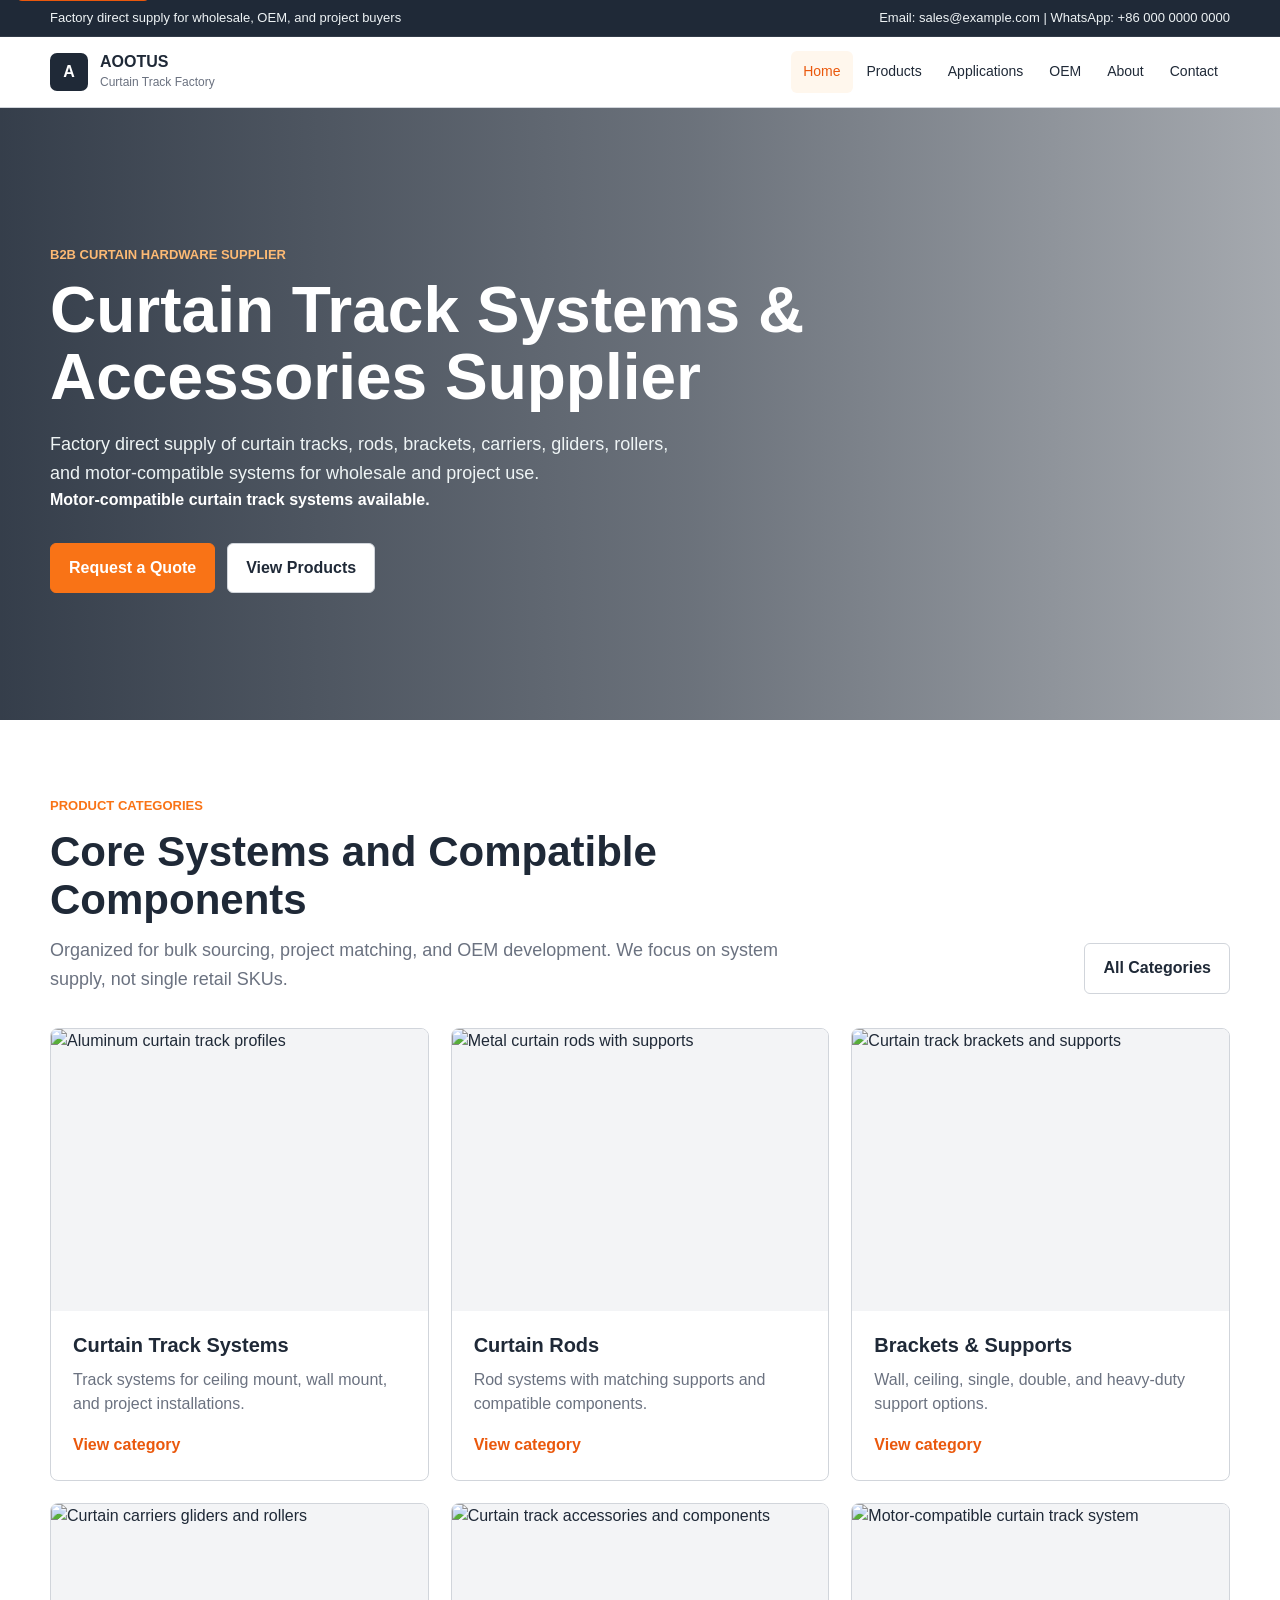
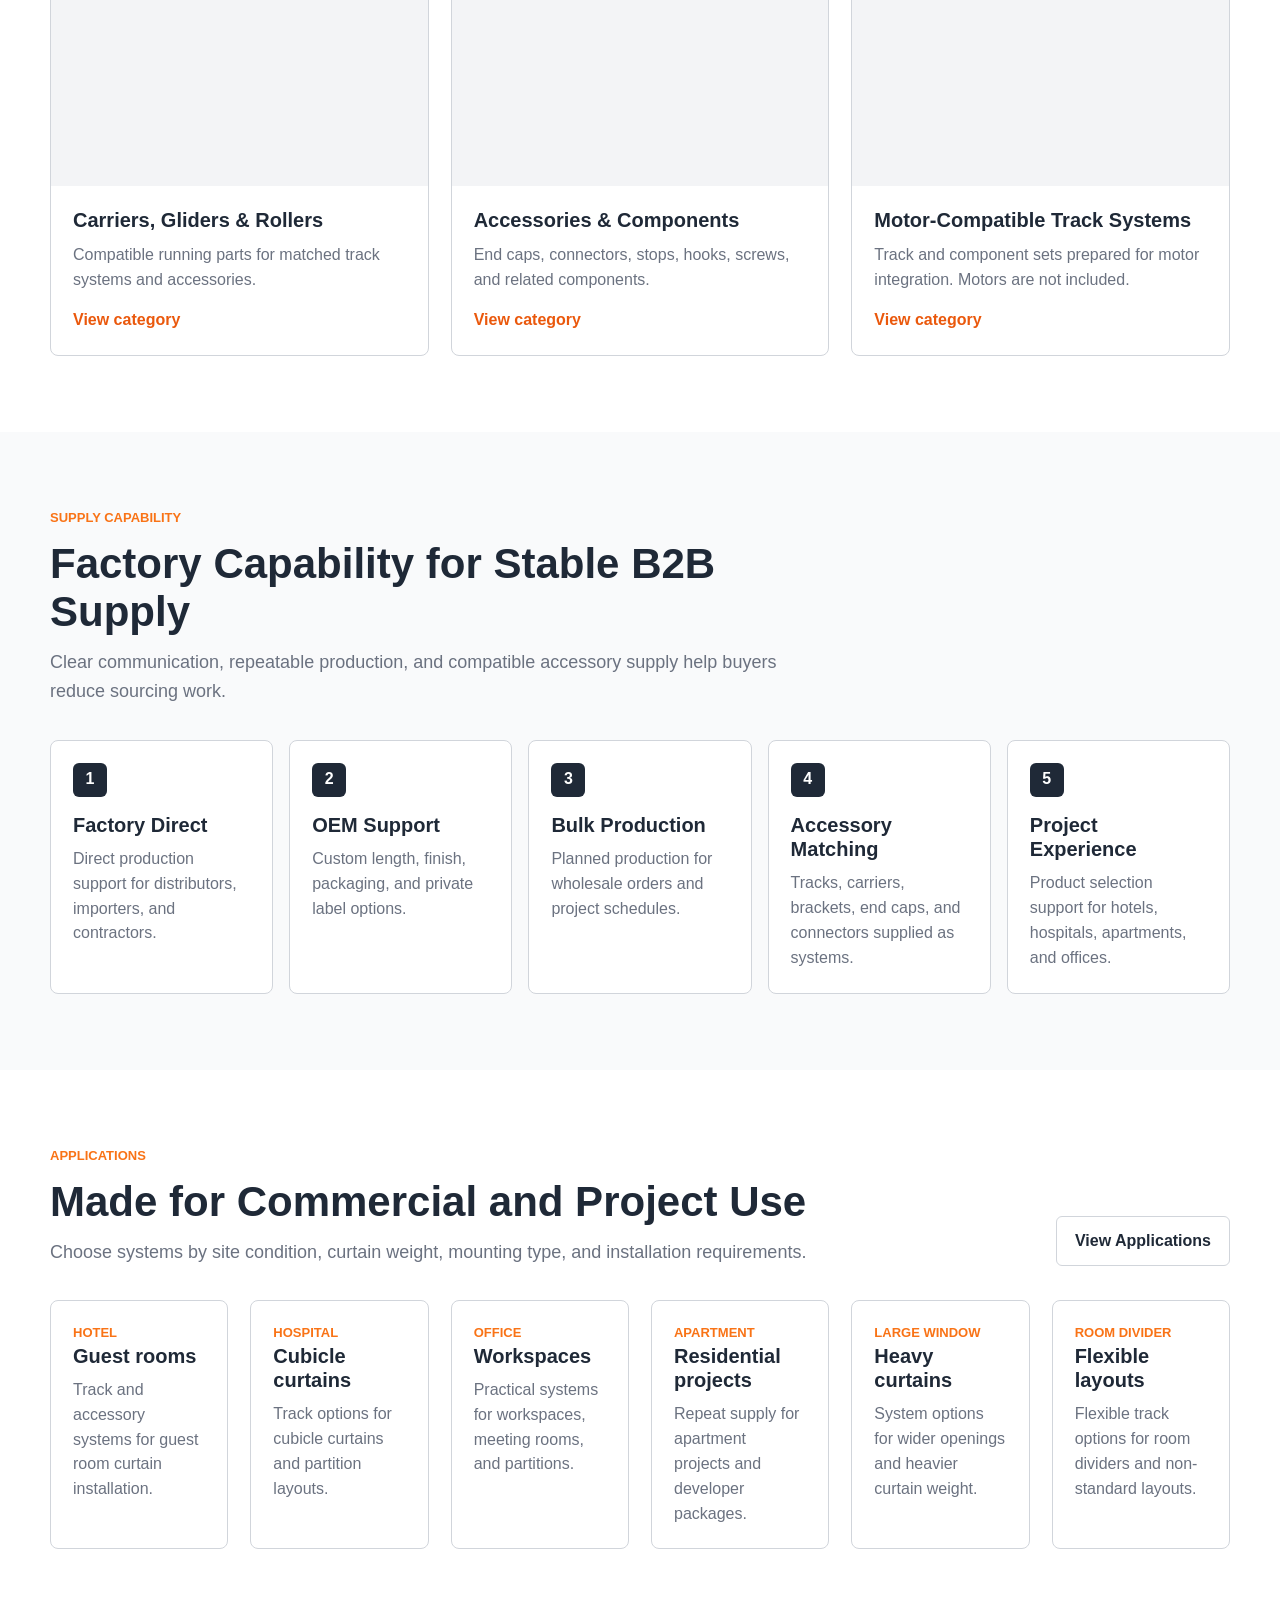
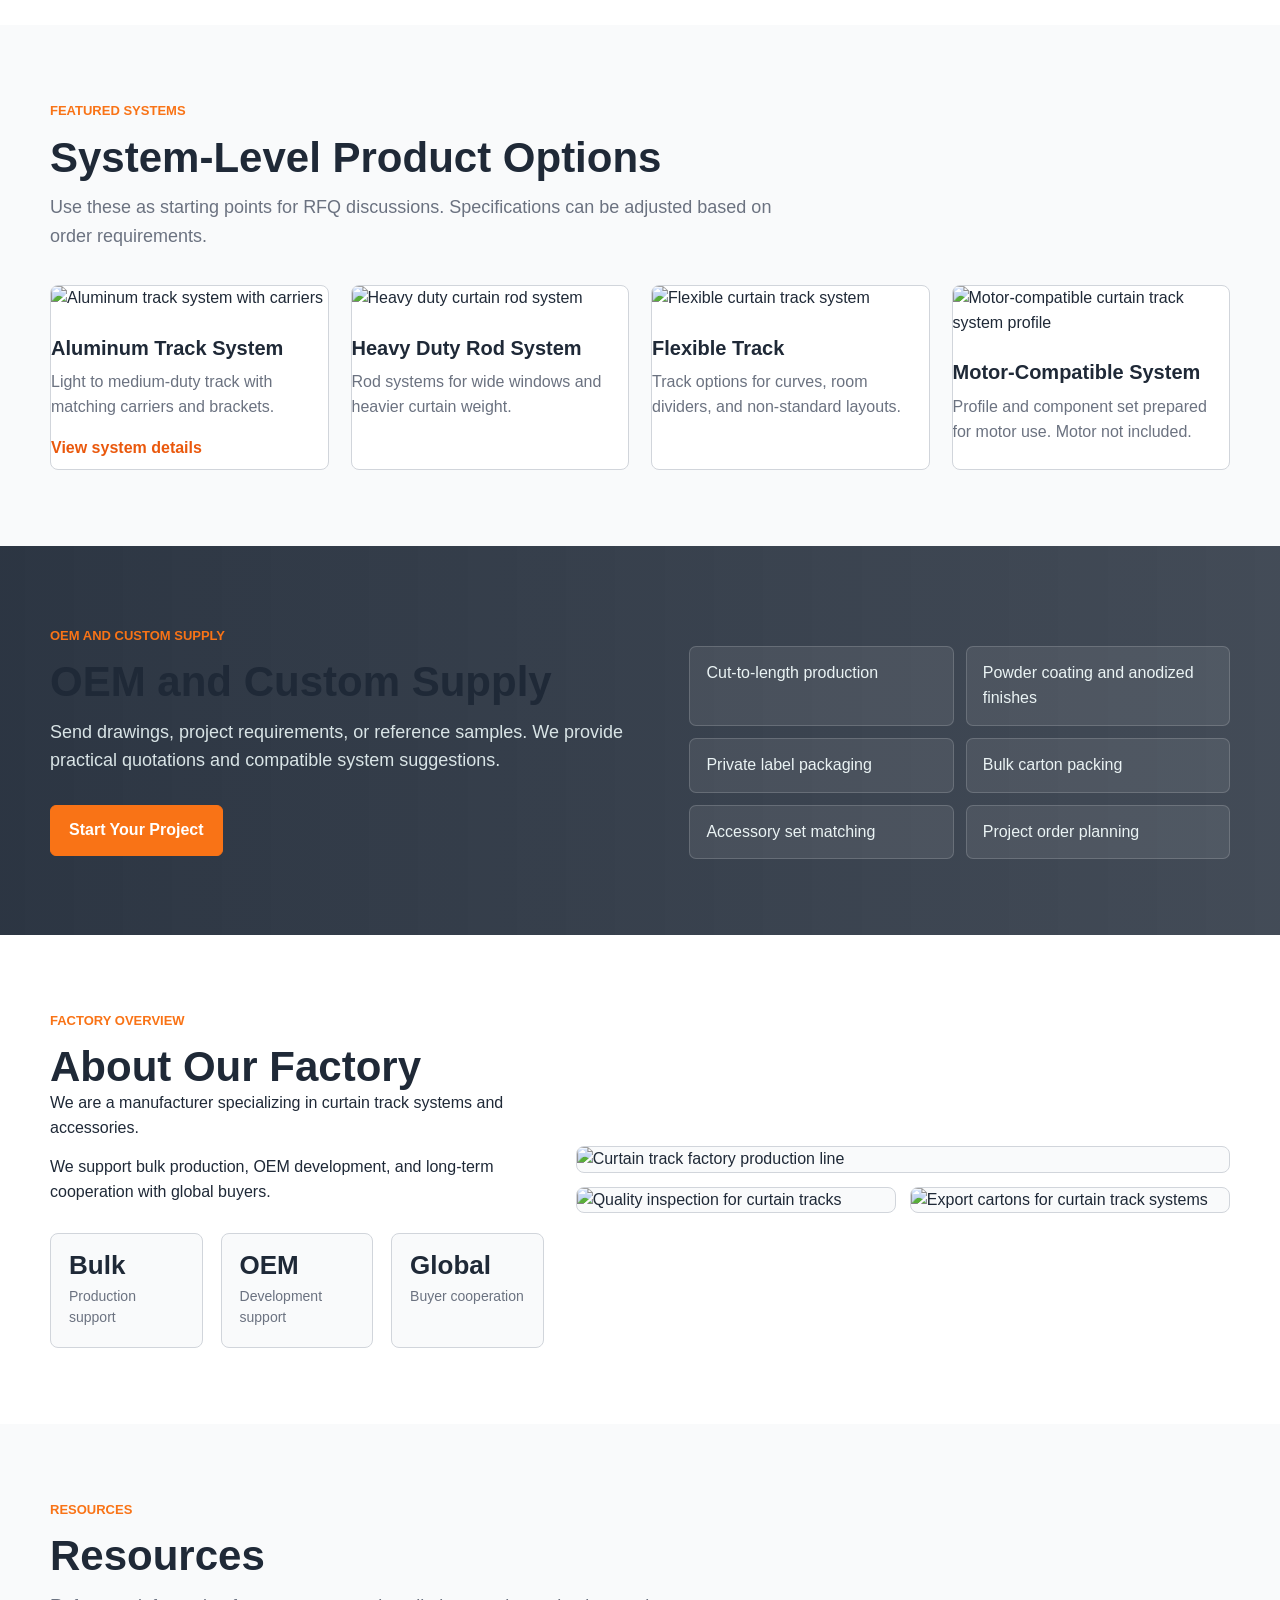
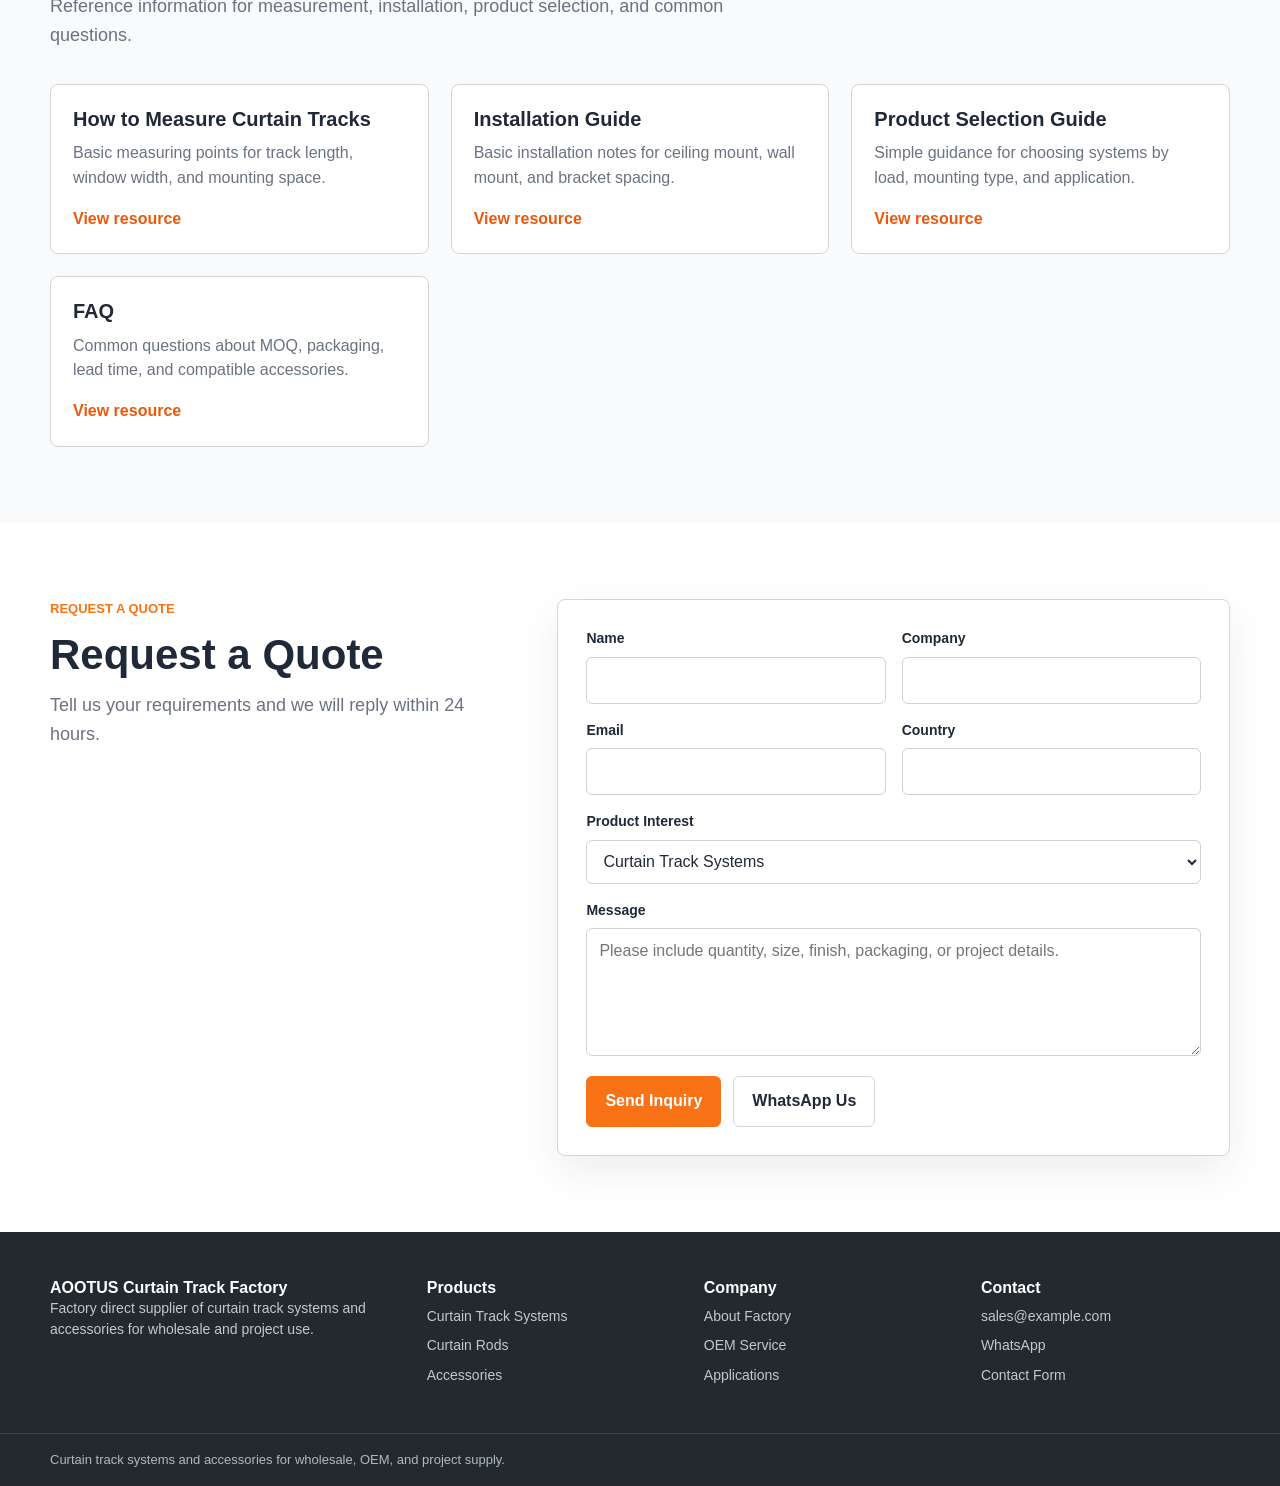
==== index.html @ 1f73470e "Add files via upload first version of website" ====
<!doctype html>
<html lang="en">
  <head>
    <meta charset="utf-8">
    <meta name="viewport" content="width=device-width, initial-scale=1">
    <meta name="description" content="Curtain track systems and accessories supplier for wholesale, OEM, and project use.">
    <title>AOOTUS | Curtain Track Systems Supplier</title>
    <link rel="stylesheet" href="styles.css">
  </head>
  <body>
    <a class="skip-link" href="#main">Skip to content</a>
    <div class="topbar">
      <div class="topbar__inner">
        <span>Factory direct supply for wholesale, OEM, and project buyers</span>
        <span>Email: sales@example.com | WhatsApp: +86 000 0000 0000</span>
      </div>
    </div>
    <header class="site-header">
      <nav class="nav" aria-label="Main navigation">
        <a class="brand" href="index.html" aria-label="AOOTUS home">
          <span class="brand__mark">A</span>
          <span>
            <span class="brand__name">AOOTUS</span>
            <span class="brand__sub">Curtain Track Factory</span>
          </span>
        </a>
        <button class="menu-toggle" type="button" aria-expanded="false" aria-label="Open menu">
          <span></span>
          <span></span>
          <span></span>
        </button>
        <div class="nav__links">
          <a class="is-active" href="index.html">Home</a>
          <a href="products.html">Products</a>
          <a href="applications.html">Applications</a>
          <a href="oem.html">OEM</a>
          <a href="about.html">About</a>
          <a href="contact.html">Contact</a>
        </div>
      </nav>
    </header>

    <main id="main">
      <section class="hero">
        <div class="container">
          <div class="hero__content">
            <p class="eyebrow">B2B Curtain Hardware Supplier</p>
            <h1>Curtain Track Systems &amp; Accessories Supplier</h1>
            <p class="hero__lead">Factory direct supply of curtain tracks, rods, brackets, carriers, gliders, rollers, and motor-compatible systems for wholesale and project use.</p>
            <p><strong>Motor-compatible curtain track systems available.</strong></p>
            <div class="hero__actions">
              <a class="button" href="#inquiry">Request a Quote</a>
              <a class="button button--secondary" href="products.html">View Products</a>
            </div>
          </div>
        </div>
      </section>

      <section class="section" id="products">
        <div class="container">
          <div class="section-header">
            <div>
              <p class="eyebrow">Product categories</p>
              <h2>Core Systems and Compatible Components</h2>
              <p class="section-lead">Organized for bulk sourcing, project matching, and OEM development. We focus on system supply, not single retail SKUs.</p>
            </div>
            <a class="button button--outline" href="products.html">All Categories</a>
          </div>
          <div class="grid grid--3">
            <a class="category-card" href="products.html#tracks">
              <span class="category-card__image"><img src="assets/cat-track.svg" alt="Aluminum curtain track profiles"></span>
              <span class="category-card__body">
                <h3>Curtain Track Systems</h3>
                <p>Track systems for ceiling mount, wall mount, and project installations.</p>
                <span class="card-link">View category</span>
              </span>
            </a>
            <a class="category-card" href="products.html#rods">
              <span class="category-card__image"><img src="assets/cat-rods.svg" alt="Metal curtain rods with supports"></span>
              <span class="category-card__body">
                <h3>Curtain Rods</h3>
                <p>Rod systems with matching supports and compatible components.</p>
                <span class="card-link">View category</span>
              </span>
            </a>
            <a class="category-card" href="products.html#brackets">
              <span class="category-card__image"><img src="assets/cat-brackets.svg" alt="Curtain track brackets and supports"></span>
              <span class="category-card__body">
                <h3>Brackets &amp; Supports</h3>
                <p>Wall, ceiling, single, double, and heavy-duty support options.</p>
                <span class="card-link">View category</span>
              </span>
            </a>
            <a class="category-card" href="products.html#carriers">
              <span class="category-card__image"><img src="assets/cat-carriers.svg" alt="Curtain carriers gliders and rollers"></span>
              <span class="category-card__body">
                <h3>Carriers, Gliders &amp; Rollers</h3>
                <p>Compatible running parts for matched track systems and accessories.</p>
                <span class="card-link">View category</span>
              </span>
            </a>
            <a class="category-card" href="products.html#accessories">
              <span class="category-card__image"><img src="assets/cat-accessories.svg" alt="Curtain track accessories and components"></span>
              <span class="category-card__body">
                <h3>Accessories &amp; Components</h3>
                <p>End caps, connectors, stops, hooks, screws, and related components.</p>
                <span class="card-link">View category</span>
              </span>
            </a>
            <a class="category-card" href="products.html#motor-compatible">
              <span class="category-card__image"><img src="assets/cat-motor-compatible.svg" alt="Motor-compatible curtain track system"></span>
              <span class="category-card__body">
                <h3>Motor-Compatible Track Systems</h3>
                <p>Track and component sets prepared for motor integration. Motors are not included.</p>
                <span class="card-link">View category</span>
              </span>
            </a>
          </div>
        </div>
      </section>

      <section class="section section--panel">
        <div class="container">
          <div class="section-header">
            <div>
              <p class="eyebrow">Supply capability</p>
              <h2>Factory Capability for Stable B2B Supply</h2>
              <p class="section-lead">Clear communication, repeatable production, and compatible accessory supply help buyers reduce sourcing work.</p>
            </div>
          </div>
          <div class="feature-list">
            <div class="feature-card">
              <span class="feature-card__number">1</span>
              <h3>Factory Direct</h3>
              <p>Direct production support for distributors, importers, and contractors.</p>
            </div>
            <div class="feature-card">
              <span class="feature-card__number">2</span>
              <h3>OEM Support</h3>
              <p>Custom length, finish, packaging, and private label options.</p>
            </div>
            <div class="feature-card">
              <span class="feature-card__number">3</span>
              <h3>Bulk Production</h3>
              <p>Planned production for wholesale orders and project schedules.</p>
            </div>
            <div class="feature-card">
              <span class="feature-card__number">4</span>
              <h3>Accessory Matching</h3>
              <p>Tracks, carriers, brackets, end caps, and connectors supplied as systems.</p>
            </div>
            <div class="feature-card">
              <span class="feature-card__number">5</span>
              <h3>Project Experience</h3>
              <p>Product selection support for hotels, hospitals, apartments, and offices.</p>
            </div>
          </div>
        </div>
      </section>

      <section class="section">
        <div class="container">
          <div class="section-header">
            <div>
              <p class="eyebrow">Applications</p>
              <h2>Made for Commercial and Project Use</h2>
              <p class="section-lead">Choose systems by site condition, curtain weight, mounting type, and installation requirements.</p>
            </div>
            <a class="button button--outline" href="applications.html">View Applications</a>
          </div>
          <div class="grid app-grid">
            <div class="app-card">
              <strong>Hotel</strong>
              <h3>Guest rooms</h3>
              <p>Track and accessory systems for guest room curtain installation.</p>
            </div>
            <div class="app-card">
              <strong>Hospital</strong>
              <h3>Cubicle curtains</h3>
              <p>Track options for cubicle curtains and partition layouts.</p>
            </div>
            <div class="app-card">
              <strong>Office</strong>
              <h3>Workspaces</h3>
              <p>Practical systems for workspaces, meeting rooms, and partitions.</p>
            </div>
            <div class="app-card">
              <strong>Apartment</strong>
              <h3>Residential projects</h3>
              <p>Repeat supply for apartment projects and developer packages.</p>
            </div>
            <div class="app-card">
              <strong>Large Window</strong>
              <h3>Heavy curtains</h3>
              <p>System options for wider openings and heavier curtain weight.</p>
            </div>
            <div class="app-card">
              <strong>Room Divider</strong>
              <h3>Flexible layouts</h3>
              <p>Flexible track options for room dividers and non-standard layouts.</p>
            </div>
          </div>
        </div>
      </section>

      <section class="section section--panel">
        <div class="container">
          <div class="section-header">
            <div>
              <p class="eyebrow">Featured systems</p>
              <h2>System-Level Product Options</h2>
              <p class="section-lead">Use these as starting points for RFQ discussions. Specifications can be adjusted based on order requirements.</p>
            </div>
          </div>
          <div class="systems-list">
            <a class="system-card" href="aluminum-track-system.html">
              <span class="system-card__image"><img src="assets/detail-aluminum-track.svg" alt="Aluminum track system with carriers"></span>
              <span class="system-card__body">
                <h3>Aluminum Track System</h3>
                <p>Light to medium-duty track with matching carriers and brackets.</p>
                <span class="card-link">View system details</span>
              </span>
            </a>
            <div class="system-card">
              <span class="system-card__image"><img src="assets/cat-rods.svg" alt="Heavy duty curtain rod system"></span>
              <span class="system-card__body">
                <h3>Heavy Duty Rod System</h3>
                <p>Rod systems for wide windows and heavier curtain weight.</p>
              </span>
            </div>
            <div class="system-card">
              <span class="system-card__image"><img src="assets/cat-track.svg" alt="Flexible curtain track system"></span>
              <span class="system-card__body">
                <h3>Flexible Track</h3>
                <p>Track options for curves, room dividers, and non-standard layouts.</p>
              </span>
            </div>
            <div class="system-card">
              <span class="system-card__image"><img src="assets/cat-motor-compatible.svg" alt="Motor-compatible curtain track system profile"></span>
              <span class="system-card__body">
                <h3>Motor-Compatible System</h3>
                <p>Profile and component set prepared for motor use. Motor not included.</p>
              </span>
            </div>
          </div>
        </div>
      </section>

      <section class="section oem-band">
        <div class="container oem-layout">
          <div>
            <p class="eyebrow">OEM and custom supply</p>
            <h2>OEM and Custom Supply</h2>
            <p class="section-lead">Send drawings, project requirements, or reference samples. We provide practical quotations and compatible system suggestions.</p>
            <div class="actions">
              <a class="button button--light" href="oem.html">Start Your Project</a>
            </div>
          </div>
          <div class="check-grid" aria-label="Customization options">
            <span class="check-item">Cut-to-length production</span>
            <span class="check-item">Powder coating and anodized finishes</span>
            <span class="check-item">Private label packaging</span>
            <span class="check-item">Bulk carton packing</span>
            <span class="check-item">Accessory set matching</span>
            <span class="check-item">Project order planning</span>
          </div>
        </div>
      </section>

      <section class="section">
        <div class="container factory-layout">
          <div>
            <p class="eyebrow">Factory overview</p>
            <h2>About Our Factory</h2>
            <div class="text-block">
              <p>We are a manufacturer specializing in curtain track systems and accessories.</p>
              <p>We support bulk production, OEM development, and long-term cooperation with global buyers.</p>
            </div>
            <div class="stats">
              <div class="stat">
                <strong>Bulk</strong>
                <span>Production support</span>
              </div>
              <div class="stat">
                <strong>OEM</strong>
                <span>Development support</span>
              </div>
              <div class="stat">
                <strong>Global</strong>
                <span>Buyer cooperation</span>
              </div>
            </div>
          </div>
          <div class="factory-images">
            <img src="assets/factory-production.svg" alt="Curtain track factory production line">
            <img src="assets/factory-qc.svg" alt="Quality inspection for curtain tracks">
            <img src="assets/factory-packing.svg" alt="Export cartons for curtain track systems">
          </div>
        </div>
      </section>

      <section class="section section--panel">
        <div class="container">
          <div class="section-header">
            <div>
              <p class="eyebrow">Resources</p>
              <h2>Resources</h2>
              <p class="section-lead">Reference information for measurement, installation, product selection, and common questions.</p>
            </div>
          </div>
          <div class="grid resource-grid">
            <a class="resource-card" href="#">
              <h3>How to Measure Curtain Tracks</h3>
              <p>Basic measuring points for track length, window width, and mounting space.</p>
              <span class="card-link">View resource</span>
            </a>
            <a class="resource-card" href="#">
              <h3>Installation Guide</h3>
              <p>Basic installation notes for ceiling mount, wall mount, and bracket spacing.</p>
              <span class="card-link">View resource</span>
            </a>
            <a class="resource-card" href="#">
              <h3>Product Selection Guide</h3>
              <p>Simple guidance for choosing systems by load, mounting type, and application.</p>
              <span class="card-link">View resource</span>
            </a>
            <a class="resource-card" href="#">
              <h3>FAQ</h3>
              <p>Common questions about MOQ, packaging, lead time, and compatible accessories.</p>
              <span class="card-link">View resource</span>
            </a>
          </div>
        </div>
      </section>

      <section class="section" id="inquiry">
        <div class="container inquiry-layout">
          <div>
            <p class="eyebrow">Request a quote</p>
            <h2>Request a Quote</h2>
            <p class="section-lead">Tell us your requirements and we will reply within 24 hours.</p>
          </div>
          <form class="inquiry-panel" data-inquiry-form>
            <div class="form-grid">
              <div class="field">
                <label for="name">Name</label>
                <input id="name" name="name" autocomplete="name" required>
              </div>
              <div class="field">
                <label for="company">Company</label>
                <input id="company" name="company" autocomplete="organization">
              </div>
              <div class="field">
                <label for="email">Email</label>
                <input id="email" name="email" type="email" autocomplete="email" required>
              </div>
              <div class="field">
                <label for="country">Country</label>
                <input id="country" name="country" autocomplete="country-name">
              </div>
              <div class="field field--full">
                <label for="interest">Product Interest</label>
                <select id="interest" name="interest">
                  <option>Curtain Track Systems</option>
                  <option>Curtain Rods</option>
                  <option>Brackets & Supports</option>
                  <option>Carriers, Gliders &amp; Rollers</option>
                  <option>Accessories & Components</option>
                  <option>Motor-Compatible Track Systems</option>
                </select>
              </div>
              <div class="field field--full">
                <label for="message">Message</label>
                <textarea id="message" name="message" placeholder="Please include quantity, size, finish, packaging, or project details."></textarea>
              </div>
            </div>
            <div class="form-actions">
              <button class="button" type="submit">Send Inquiry</button>
              <a class="button button--outline" href="https://wa.me/000000000000">WhatsApp Us</a>
            </div>
          </form>
        </div>
      </section>
    </main>

    <footer class="site-footer">
      <div class="container footer-grid">
        <div>
          <h3>AOOTUS Curtain Track Factory</h3>
          <p>Factory direct supplier of curtain track systems and accessories for wholesale and project use.</p>
        </div>
        <div>
          <h3>Products</h3>
          <a href="products.html#tracks">Curtain Track Systems</a>
          <a href="products.html#rods">Curtain Rods</a>
          <a href="products.html#accessories">Accessories</a>
        </div>
        <div>
          <h3>Company</h3>
          <a href="about.html">About Factory</a>
          <a href="oem.html">OEM Service</a>
          <a href="applications.html">Applications</a>
        </div>
        <div>
          <h3>Contact</h3>
          <a href="mailto:sales@example.com">sales@example.com</a>
          <a href="https://wa.me/000000000000">WhatsApp</a>
          <a href="contact.html">Contact Form</a>
        </div>
      </div>
      <div class="footer-bottom">
        <div class="container">Curtain track systems and accessories for wholesale, OEM, and project supply.</div>
      </div>
    </footer>
    <script src="script.js"></script>
  </body>
</html>
---- styles.css ----
:root {
  --ink: #1f2937;
  --muted: #6b7280;
  --line: #d1d5db;
  --panel: #f9fafb;
  --panel-strong: #f3f4f6;
  --paper: #ffffff;
  --accent: #f97316;
  --accent-dark: #ea580c;
  --accent-soft: #fff7ed;
  --steel: #1f2937;
  --shadow: 0 16px 40px rgba(31, 41, 55, 0.08);
}

* {
  box-sizing: border-box;
}

html {
  scroll-behavior: smooth;
}

body {
  margin: 0;
  color: var(--ink);
  font-family: Arial, Helvetica, sans-serif;
  font-size: 16px;
  line-height: 1.55;
  background: var(--paper);
}

img {
  display: block;
  width: 100%;
  height: auto;
}

a {
  color: inherit;
  text-decoration: none;
}

button,
input,
textarea,
select {
  font: inherit;
}

.skip-link {
  position: absolute;
  top: -44px;
  left: 16px;
  z-index: 20;
  padding: 10px 14px;
  color: var(--paper);
  background: var(--accent-dark);
  border-radius: 6px;
}

.skip-link:focus {
  top: 12px;
}

.topbar {
  color: #eef3f5;
  background: var(--steel);
  border-bottom: 1px solid rgba(255, 255, 255, 0.08);
}

.topbar__inner,
.nav,
.container {
  width: min(1180px, calc(100% - 40px));
  margin: 0 auto;
}

.topbar__inner {
  display: flex;
  justify-content: space-between;
  gap: 20px;
  padding: 8px 0;
  font-size: 13px;
}

.site-header {
  position: sticky;
  top: 0;
  z-index: 15;
  background: rgba(255, 255, 255, 0.96);
  border-bottom: 1px solid var(--line);
  backdrop-filter: blur(10px);
}

.nav {
  display: flex;
  align-items: center;
  justify-content: space-between;
  min-height: 70px;
  gap: 24px;
}

.brand {
  display: flex;
  align-items: center;
  gap: 12px;
  min-width: 220px;
}

.brand__mark {
  display: grid;
  place-items: center;
  width: 38px;
  height: 38px;
  color: var(--paper);
  font-weight: 700;
  background: var(--steel);
  border-radius: 7px;
}

.brand__name {
  display: block;
  font-weight: 700;
  line-height: 1.1;
}

.brand__sub {
  display: block;
  margin-top: 2px;
  color: var(--muted);
  font-size: 12px;
}

.nav__links {
  display: flex;
  align-items: center;
  justify-content: flex-end;
  gap: 2px;
  width: 100%;
}

.nav__links a {
  padding: 10px 12px;
  color: var(--ink);
  font-size: 14px;
  border-radius: 6px;
  transition: color 160ms ease, background-color 160ms ease;
}

.nav__links a:hover,
.nav__links a:focus,
.nav__links a.is-active {
  color: var(--accent-dark);
  background: var(--accent-soft);
}

.menu-toggle {
  display: none;
  width: 42px;
  height: 42px;
  color: var(--ink);
  background: var(--paper);
  border: 1px solid var(--line);
  border-radius: 6px;
  cursor: pointer;
}

.menu-toggle span {
  display: block;
  width: 20px;
  height: 2px;
  margin: 4px auto;
  background: currentColor;
}

.hero {
  display: flex;
  align-items: center;
  min-height: 68vh;
  padding: 92px 0 82px;
  color: var(--paper);
  background:
    linear-gradient(90deg, rgba(31, 41, 55, 0.9), rgba(31, 41, 55, 0.66) 54%, rgba(31, 41, 55, 0.4)),
    url("assets/hero-curtain-track-systems.svg") center / cover no-repeat;
}

.hero__content {
  width: min(760px, 100%);
}

.hero h1 {
  color: var(--paper);
}

.eyebrow {
  margin: 0 0 12px;
  color: var(--accent);
  font-size: 13px;
  font-weight: 700;
  text-transform: uppercase;
}

.hero .eyebrow {
  color: #fdba74;
}

h1,
h2,
h3,
p {
  overflow-wrap: anywhere;
}

h1,
.page-hero h1 {
  margin: 0;
  color: var(--ink);
  font-size: clamp(36px, 6vw, 64px);
  line-height: 1.04;
  font-weight: 700;
}

h2 {
  margin: 0;
  color: var(--ink);
  font-size: clamp(28px, 4vw, 42px);
  line-height: 1.14;
}

h3 {
  margin: 0;
  color: var(--ink);
  font-size: 20px;
  line-height: 1.22;
}

p {
  margin: 0;
}

.hero__lead,
.page-hero__lead,
.section-lead {
  color: var(--muted);
  font-size: 18px;
  line-height: 1.6;
}

.hero__lead {
  max-width: 650px;
  margin-top: 20px;
  color: #eef4f5;
}

.hero__actions,
.actions {
  display: flex;
  flex-wrap: wrap;
  gap: 12px;
  margin-top: 30px;
}

.button {
  display: inline-flex;
  align-items: center;
  justify-content: center;
  min-height: 46px;
  padding: 12px 18px;
  color: var(--paper);
  font-weight: 700;
  background: var(--accent);
  border: 1px solid var(--accent);
  border-radius: 6px;
  cursor: pointer;
  transition: color 160ms ease, background-color 160ms ease, border-color 160ms ease, box-shadow 160ms ease;
}

.button:hover,
.button:focus {
  background: var(--accent-dark);
  border-color: var(--accent-dark);
  box-shadow: 0 12px 24px rgba(234, 88, 12, 0.18);
}

.button--secondary {
  color: var(--ink);
  background: var(--paper);
  border-color: var(--line);
}

.button--secondary:hover,
.button--secondary:focus {
  color: var(--accent-dark);
  background: var(--accent-soft);
  border-color: var(--accent-dark);
  box-shadow: none;
}

.button--light {
  color: var(--paper);
  background: var(--accent);
  border-color: var(--accent);
}

.button--outline {
  color: var(--ink);
  background: var(--paper);
  border-color: var(--line);
}

.button--outline:hover,
.button--outline:focus {
  color: var(--accent-dark);
  background: var(--accent-soft);
  border-color: var(--accent-dark);
  box-shadow: none;
}

.section {
  padding: 76px 0;
}

.section--panel {
  background: var(--panel);
}

.section--compact {
  padding: 54px 0;
}

.section-header {
  display: flex;
  align-items: flex-end;
  justify-content: space-between;
  gap: 28px;
  margin-bottom: 34px;
}

.section-header > div {
  max-width: 760px;
}

.section-lead {
  max-width: 760px;
  margin-top: 12px;
}

.grid {
  display: grid;
  gap: 22px;
}

.grid--3 {
  grid-template-columns: repeat(3, minmax(0, 1fr));
}

.grid--4 {
  grid-template-columns: repeat(4, minmax(0, 1fr));
}

.category-card,
.feature-card,
.system-card,
.resource-card,
.app-card,
.process-step,
.contact-card {
  background: var(--paper);
  border: 1px solid var(--line);
  border-radius: 8px;
  overflow: hidden;
}

.category-card {
  display: flex;
  flex-direction: column;
  min-height: 100%;
  transition: transform 160ms ease, box-shadow 160ms ease;
}

.category-card:hover {
  transform: translateY(-2px);
  box-shadow: var(--shadow);
}

.category-card__image,
.system-card__image {
  aspect-ratio: 4 / 3;
  background: var(--panel-strong);
  overflow: hidden;
}

.category-card__body,
.system-card__body,
.resource-card,
.feature-card,
.app-card,
.process-step,
.contact-card {
  padding: 22px;
}

.category-card p,
.system-card p,
.resource-card p,
.feature-card p,
.app-card p,
.process-step p,
.contact-card p {
  margin-top: 10px;
  color: var(--muted);
}

.card-link {
  display: inline-flex;
  margin-top: 16px;
  color: var(--accent-dark);
  font-weight: 700;
}

.feature-list {
  display: grid;
  grid-template-columns: repeat(5, minmax(0, 1fr));
  gap: 16px;
}

.feature-card {
  min-height: 180px;
}

.feature-card__number {
  display: inline-flex;
  align-items: center;
  justify-content: center;
  width: 34px;
  height: 34px;
  margin-bottom: 16px;
  color: var(--paper);
  font-weight: 700;
  background: var(--steel);
  border-radius: 6px;
}

.app-grid {
  grid-template-columns: repeat(6, minmax(0, 1fr));
}

.app-card {
  min-height: 150px;
}

.app-card strong {
  display: block;
  color: var(--accent);
  font-size: 13px;
  text-transform: uppercase;
}

.systems-list {
  display: grid;
  grid-template-columns: repeat(4, minmax(0, 1fr));
  gap: 22px;
}

.oem-band {
  color: var(--paper);
  background:
    linear-gradient(90deg, rgba(31, 41, 55, 0.94), rgba(31, 41, 55, 0.84)),
    url("assets/factory-production.svg") center / cover no-repeat;
}

.oem-band .section-lead {
  color: #d9e4e6;
}

.oem-layout {
  display: grid;
  grid-template-columns: minmax(0, 1.05fr) minmax(300px, 0.95fr);
  gap: 42px;
  align-items: center;
}

.check-grid {
  display: grid;
  grid-template-columns: repeat(2, minmax(0, 1fr));
  gap: 12px;
  margin-top: 24px;
}

.check-item {
  padding: 14px 16px;
  color: #eaf3f4;
  background: rgba(255, 255, 255, 0.08);
  border: 1px solid rgba(255, 255, 255, 0.16);
  border-radius: 7px;
}

.factory-layout {
  display: grid;
  grid-template-columns: minmax(0, 0.86fr) minmax(0, 1.14fr);
  gap: 32px;
  align-items: center;
}

.factory-images {
  display: grid;
  grid-template-columns: repeat(2, minmax(0, 1fr));
  gap: 14px;
}

.factory-images img,
.detail-gallery img,
.media-frame img {
  border: 1px solid var(--line);
  border-radius: 8px;
  background: var(--panel);
}

.factory-images img:first-child {
  grid-column: 1 / -1;
}

.stats {
  display: grid;
  grid-template-columns: repeat(3, minmax(0, 1fr));
  gap: 18px;
  margin-top: 28px;
}

.stat {
  padding: 18px;
  background: var(--panel);
  border: 1px solid var(--line);
  border-radius: 8px;
}

.stat strong {
  display: block;
  font-size: 26px;
  line-height: 1;
}

.stat span {
  display: block;
  margin-top: 8px;
  color: var(--muted);
  font-size: 14px;
}

.resource-grid {
  grid-template-columns: repeat(3, minmax(0, 1fr));
}

.inquiry-layout {
  display: grid;
  grid-template-columns: minmax(0, 0.82fr) minmax(0, 1.18fr);
  gap: 40px;
  align-items: start;
}

.inquiry-panel {
  padding: 28px;
  background: var(--paper);
  border: 1px solid var(--line);
  border-radius: 8px;
  box-shadow: var(--shadow);
}

.form-grid {
  display: grid;
  grid-template-columns: repeat(2, minmax(0, 1fr));
  gap: 16px;
}

.field {
  display: grid;
  gap: 7px;
}

.field--full {
  grid-column: 1 / -1;
}

label {
  color: var(--ink);
  font-size: 14px;
  font-weight: 700;
}

input,
select,
textarea {
  width: 100%;
  min-height: 44px;
  padding: 10px 12px;
  color: var(--ink);
  background: var(--paper);
  border: 1px solid #cbd3d8;
  border-radius: 6px;
}

textarea {
  min-height: 128px;
  resize: vertical;
}

input:focus,
select:focus,
textarea:focus {
  border-color: var(--accent);
  outline: 3px solid rgba(249, 115, 22, 0.14);
}

.form-actions {
  display: flex;
  flex-wrap: wrap;
  gap: 12px;
  margin-top: 20px;
}

.page-hero {
  padding: 72px 0 56px;
  background: var(--panel);
  border-bottom: 1px solid var(--line);
}

.page-hero__content {
  display: grid;
  grid-template-columns: minmax(0, 0.78fr) minmax(300px, 0.22fr);
  gap: 28px;
  align-items: end;
}

.breadcrumb {
  margin-bottom: 14px;
  color: var(--muted);
  font-size: 14px;
}

.breadcrumb a {
  color: var(--accent-dark);
  font-weight: 700;
}

.page-hero__lead {
  margin-top: 16px;
}

.category-intro {
  display: grid;
  grid-template-columns: minmax(0, 0.76fr) minmax(280px, 0.24fr);
  gap: 28px;
  align-items: start;
  margin-bottom: 32px;
}

.callout {
  padding: 22px;
  background: var(--accent-soft);
  border: 1px solid #fed7aa;
  border-radius: 8px;
}

.callout strong {
  display: block;
  margin-bottom: 8px;
}

.compare-table,
.spec-table {
  width: 100%;
  border-collapse: collapse;
  overflow: hidden;
  background: var(--paper);
  border: 1px solid var(--line);
  border-radius: 8px;
}

.compare-table th,
.compare-table td,
.spec-table th,
.spec-table td {
  padding: 15px 16px;
  text-align: left;
  vertical-align: top;
  border-bottom: 1px solid var(--line);
}

.compare-table th,
.spec-table th {
  color: var(--ink);
  background: var(--panel);
}

.compare-table tr:last-child td,
.spec-table tr:last-child th,
.spec-table tr:last-child td {
  border-bottom: 0;
}

.detail-layout {
  display: grid;
  grid-template-columns: minmax(0, 0.95fr) minmax(320px, 1.05fr);
  gap: 42px;
  align-items: start;
}

.detail-gallery {
  display: grid;
  gap: 14px;
}

.detail-thumbs {
  display: grid;
  grid-template-columns: repeat(3, minmax(0, 1fr));
  gap: 14px;
}

.pill-list {
  display: flex;
  flex-wrap: wrap;
  gap: 10px;
  margin-top: 22px;
}

.pill {
  padding: 8px 11px;
  color: var(--ink);
  background: var(--panel);
  border: 1px solid var(--line);
  border-radius: 999px;
  font-size: 14px;
}

.feature-bullets {
  display: grid;
  gap: 12px;
  margin: 24px 0 0;
  padding: 0;
  list-style: none;
}

.feature-bullets li {
  padding-left: 26px;
  position: relative;
}

.feature-bullets li::before {
  content: "";
  position: absolute;
  top: 0.65em;
  left: 0;
  width: 9px;
  height: 9px;
  background: var(--accent);
  border-radius: 50%;
}

.two-column {
  display: grid;
  grid-template-columns: repeat(2, minmax(0, 1fr));
  gap: 30px;
}

.text-block {
  max-width: 780px;
}

.text-block p + p {
  margin-top: 14px;
}

.process-grid {
  grid-template-columns: repeat(4, minmax(0, 1fr));
}

.site-footer {
  color: #d9e1e4;
  background: #232a2f;
}

.footer-grid {
  display: grid;
  grid-template-columns: minmax(0, 1.4fr) repeat(3, minmax(160px, 1fr));
  gap: 28px;
  padding: 46px 0;
}

.site-footer h3 {
  color: var(--paper);
  font-size: 16px;
}

.site-footer p,
.site-footer a {
  color: #bfc9ce;
  font-size: 14px;
}

.site-footer a {
  display: block;
  margin-top: 8px;
}

.footer-bottom {
  padding: 16px 0;
  color: #aeb9bf;
  font-size: 13px;
  border-top: 1px solid rgba(255, 255, 255, 0.1);
}

@media (max-width: 1080px) {
  .grid--4,
  .systems-list {
    grid-template-columns: repeat(2, minmax(0, 1fr));
  }

  .feature-list,
  .app-grid,
  .process-grid {
    grid-template-columns: repeat(3, minmax(0, 1fr));
  }
}

@media (max-width: 820px) {
  .topbar__inner {
    flex-direction: column;
    gap: 4px;
  }

  .nav {
    min-height: 64px;
  }

  .menu-toggle {
    display: block;
  }

  .nav__links {
    position: absolute;
    top: 100%;
    left: 0;
    right: 0;
    display: none;
    flex-direction: column;
    align-items: stretch;
    width: 100%;
    padding: 10px 20px 18px;
    background: var(--paper);
    border-bottom: 1px solid var(--line);
  }

  .nav__links.is-open {
    display: flex;
  }

  .nav__links a {
    padding: 13px 14px;
  }

  .hero {
    min-height: auto;
    padding: 70px 0 62px;
  }

  .section {
    padding: 58px 0;
  }

  .section-header,
  .page-hero__content,
  .category-intro,
  .oem-layout,
  .factory-layout,
  .inquiry-layout,
  .detail-layout,
  .two-column {
    grid-template-columns: 1fr;
  }

  .section-header {
    display: grid;
    align-items: start;
  }

  .grid--3,
  .resource-grid,
  .feature-list,
  .app-grid,
  .process-grid {
    grid-template-columns: repeat(2, minmax(0, 1fr));
  }

  .footer-grid {
    grid-template-columns: repeat(2, minmax(0, 1fr));
  }
}

@media (max-width: 560px) {
  .topbar__inner,
  .nav,
  .container {
    width: min(100% - 28px, 1180px);
  }

  h1,
  .page-hero h1 {
    font-size: 36px;
  }

  .hero__lead,
  .page-hero__lead,
  .section-lead {
    font-size: 16px;
  }

  .grid--3,
  .grid--4,
  .resource-grid,
  .systems-list,
  .feature-list,
  .app-grid,
  .process-grid,
  .check-grid,
  .stats,
  .form-grid,
  .footer-grid {
    grid-template-columns: 1fr;
  }

  .detail-thumbs {
    grid-template-columns: repeat(3, minmax(0, 1fr));
  }

  .brand {
    min-width: 0;
  }

  .brand__sub {
    display: none;
  }

  .category-card__body,
  .system-card__body,
  .resource-card,
  .feature-card,
  .app-card,
  .process-step,
  .contact-card,
  .inquiry-panel {
    padding: 18px;
  }

  .compare-table,
  .spec-table {
    display: block;
    overflow-x: auto;
    white-space: nowrap;
  }
}
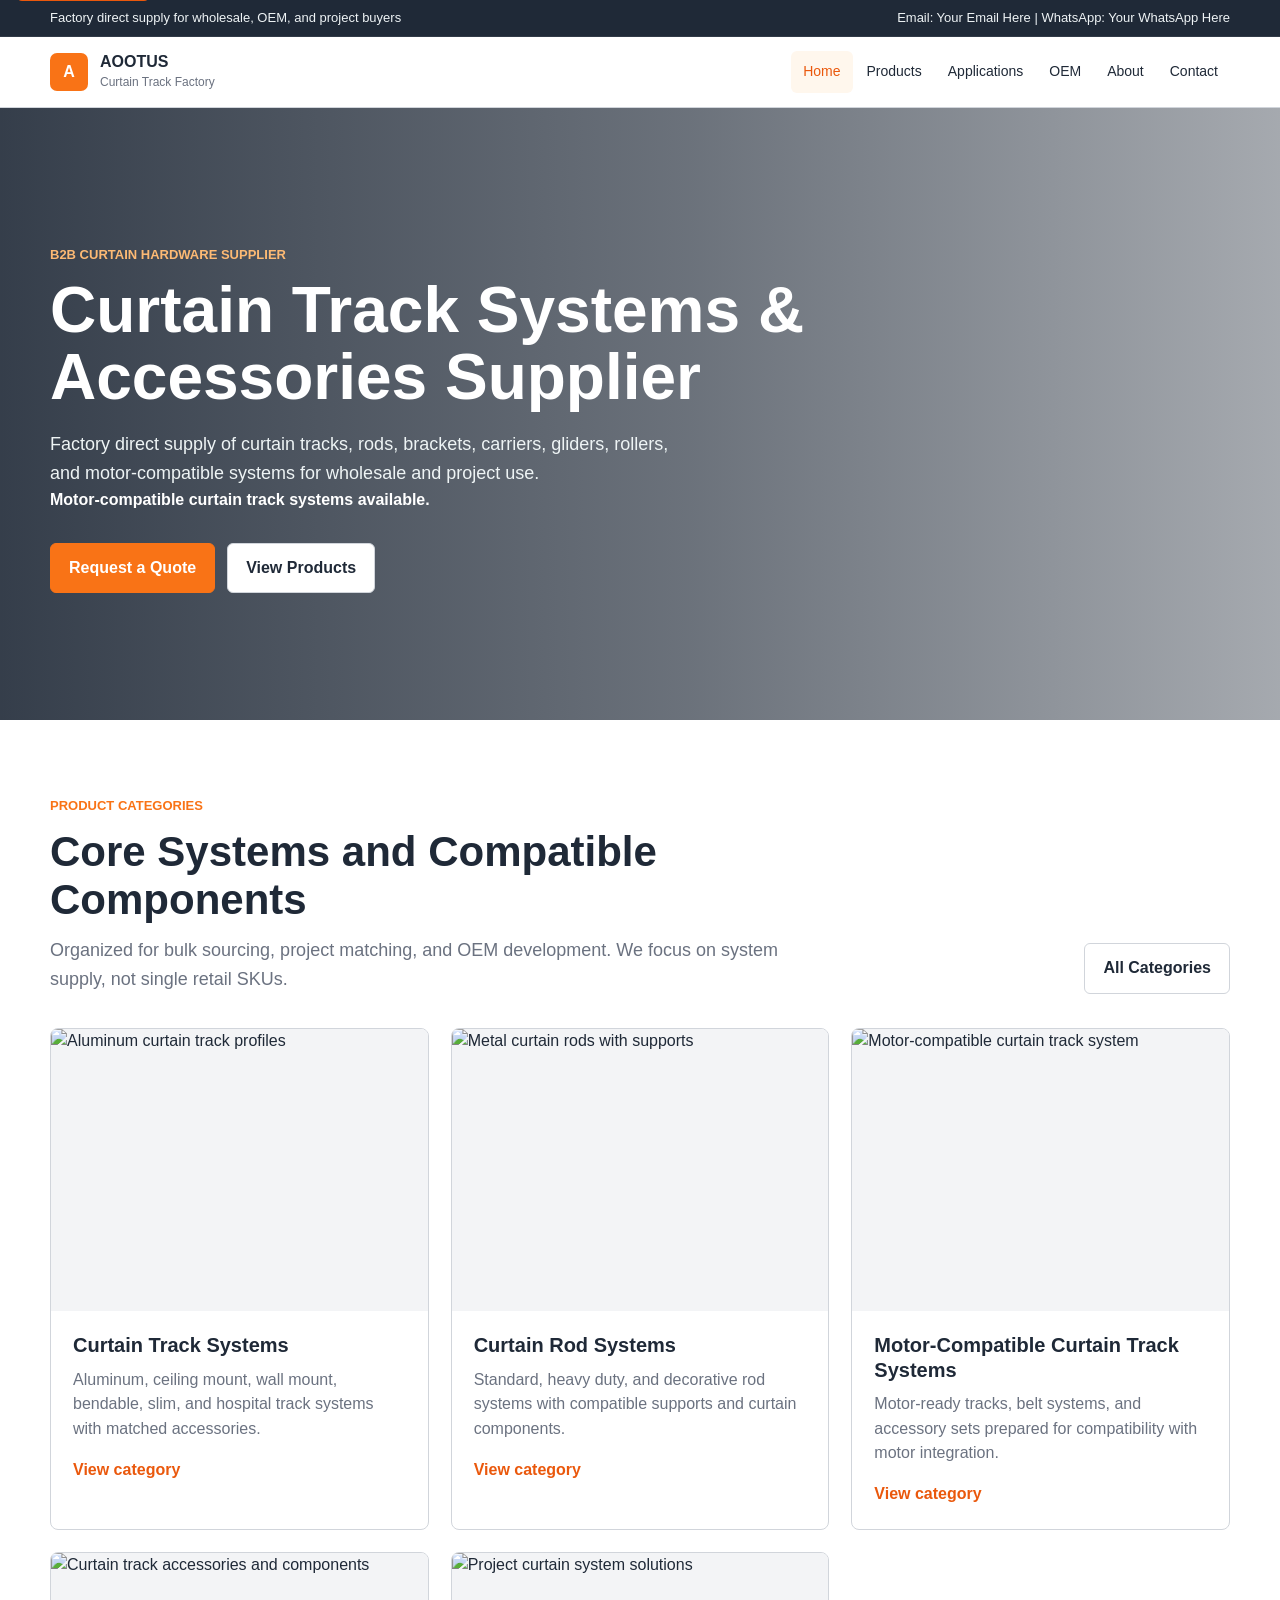
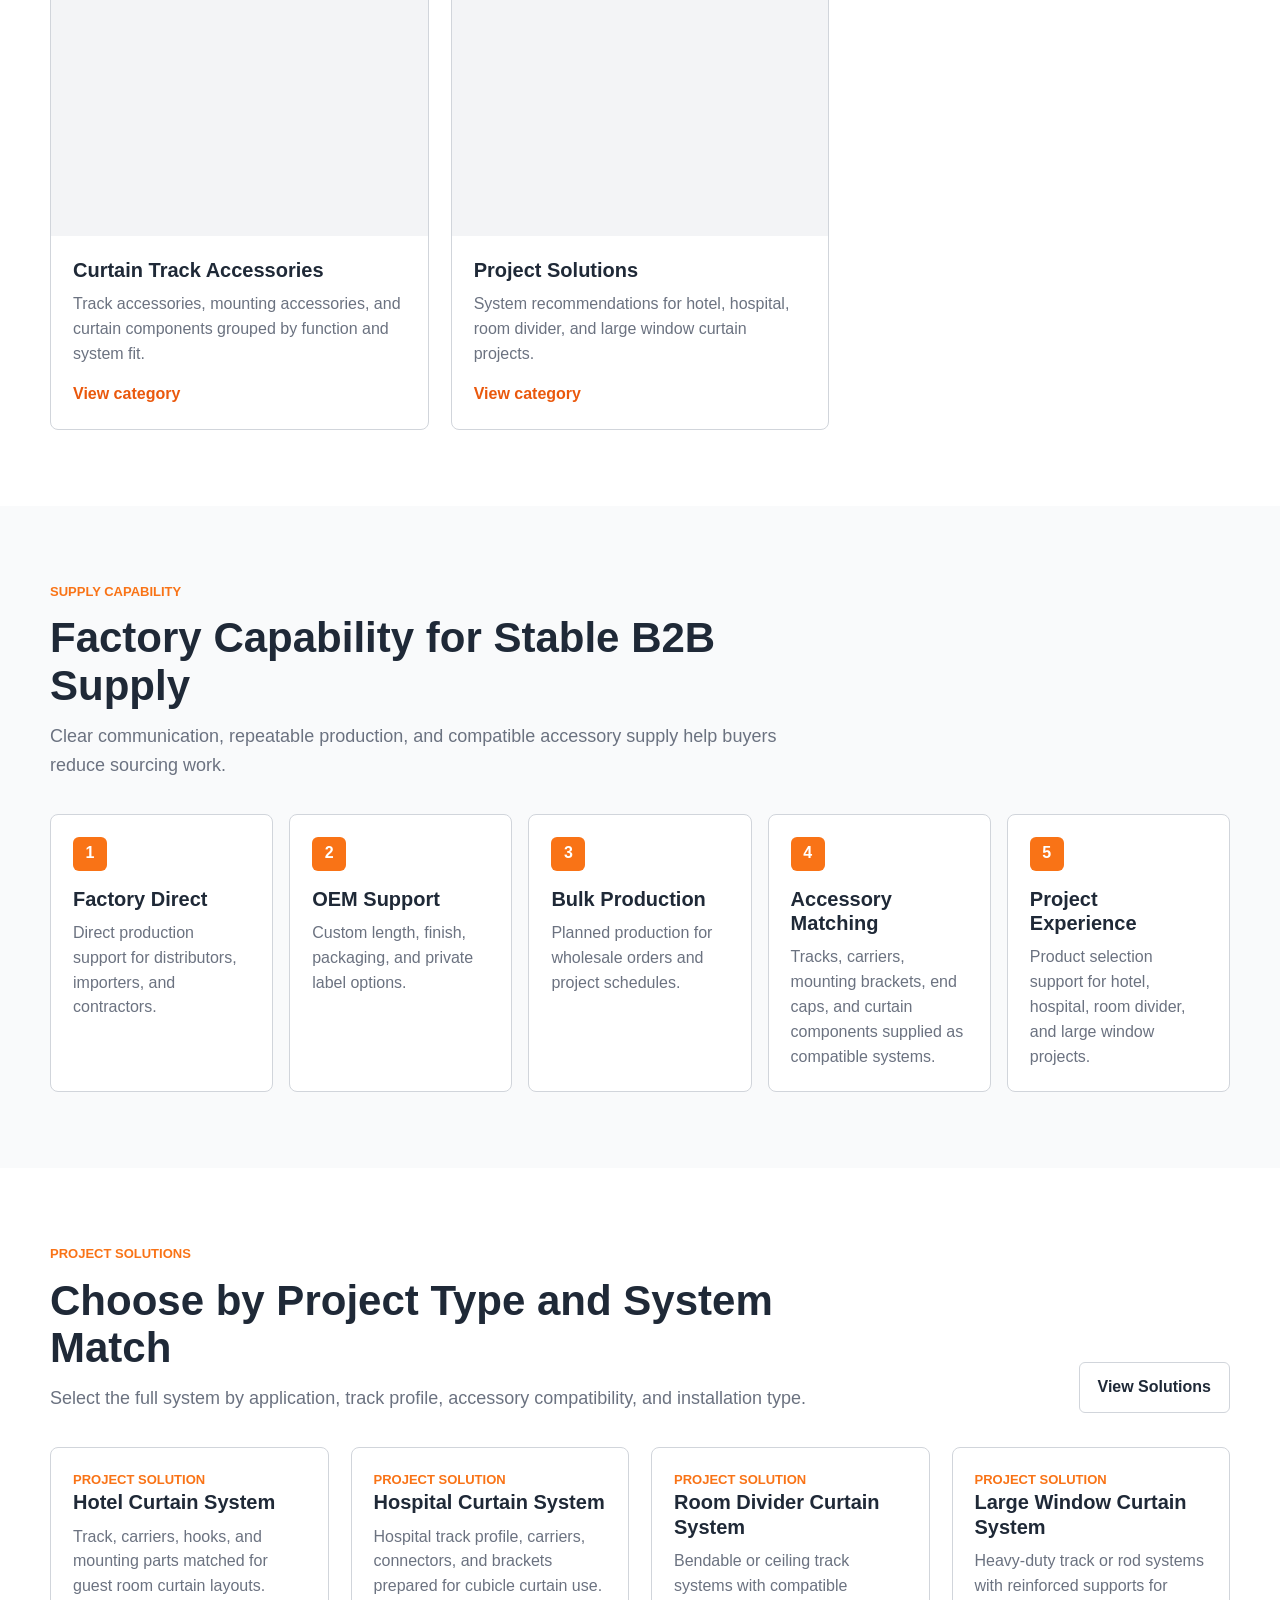
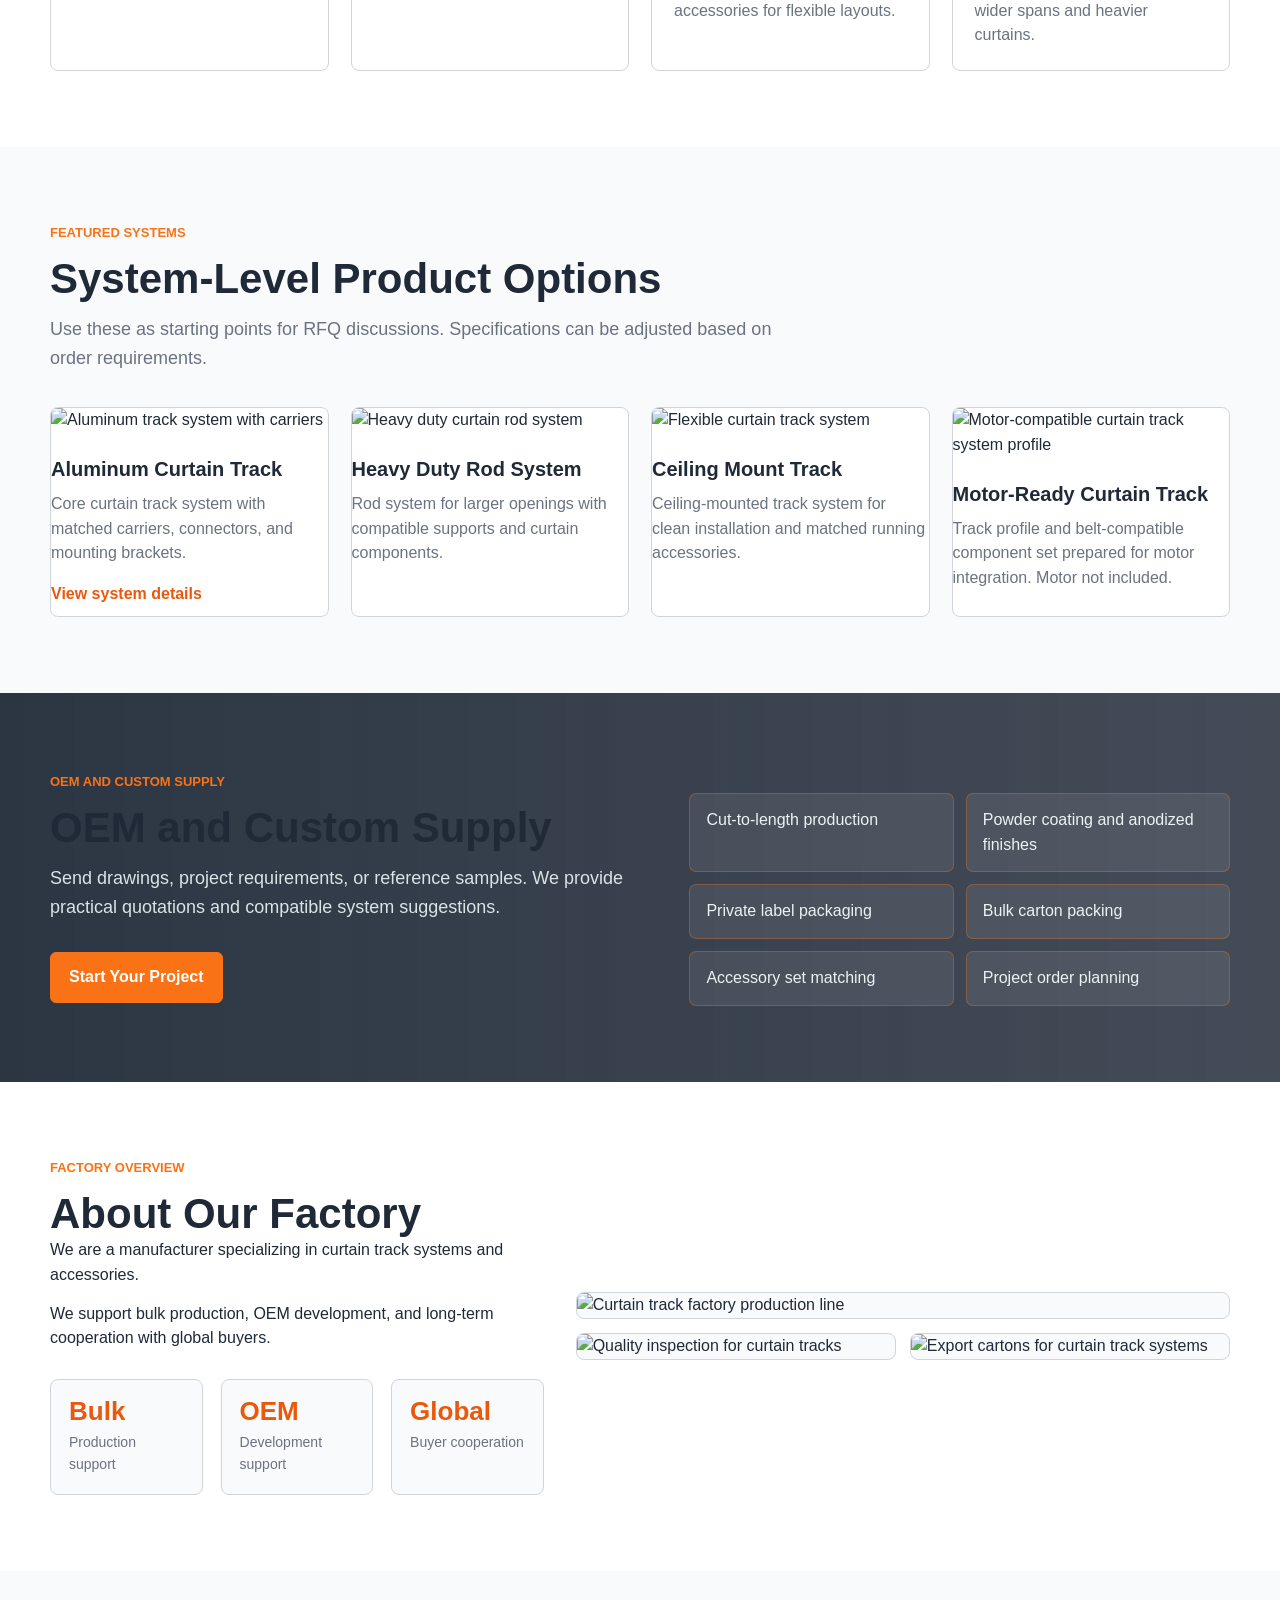
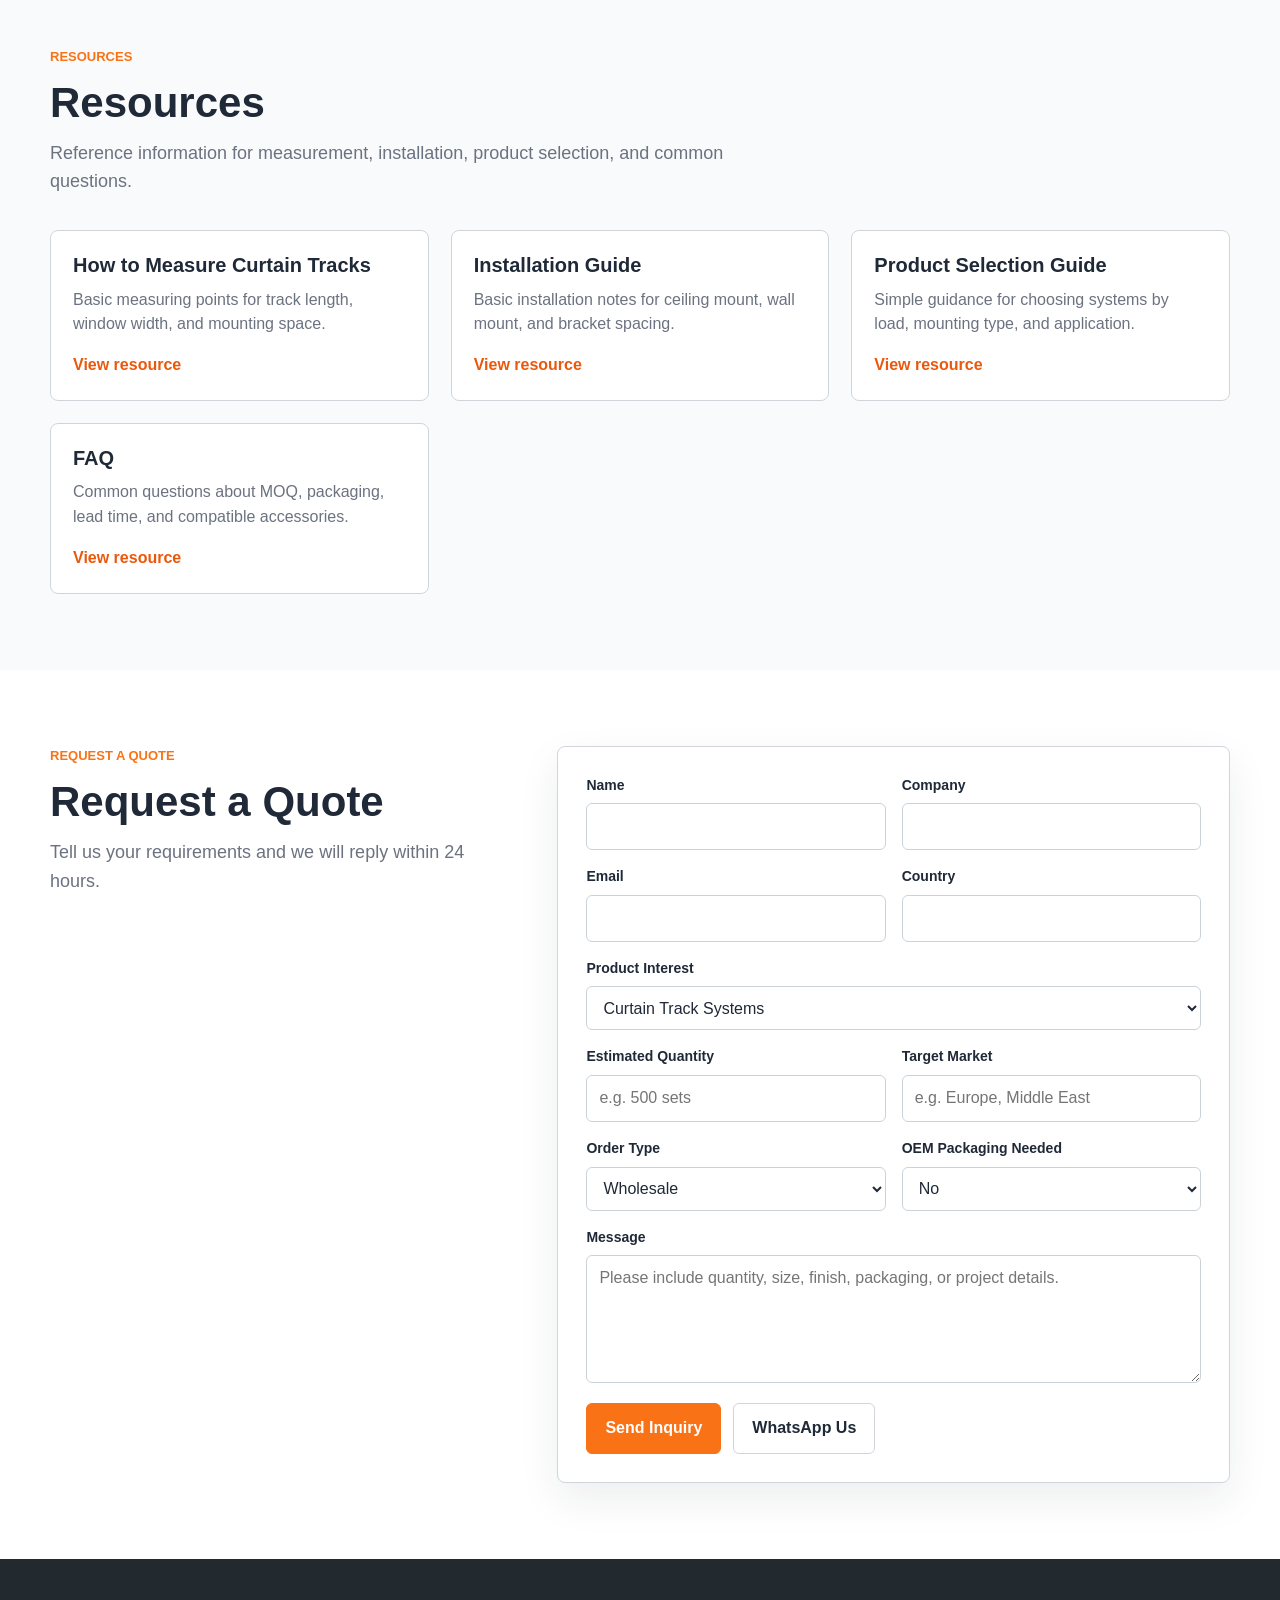
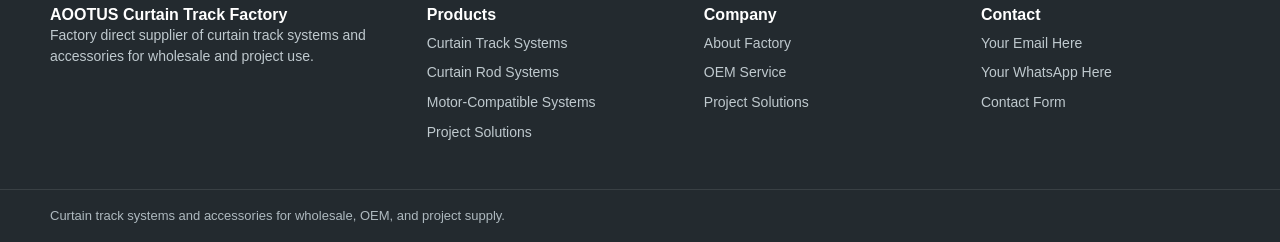
==== commit a8d556f2: "Add files via upload update website" ====
--- a/index.html
+++ b/index.html
@@ -12,7 +12,7 @@
     <div class="topbar">
       <div class="topbar__inner">
         <span>Factory direct supply for wholesale, OEM, and project buyers</span>
-        <span>Email: sales@example.com | WhatsApp: +86 000 0000 0000</span>
+        <span>Email: Your Email Here | WhatsApp: Your WhatsApp Here</span>
       </div>
     </div>
     <header class="site-header">
@@ -71,47 +71,39 @@
               <span class="category-card__image"><img src="assets/cat-track.svg" alt="Aluminum curtain track profiles"></span>
               <span class="category-card__body">
                 <h3>Curtain Track Systems</h3>
-                <p>Track systems for ceiling mount, wall mount, and project installations.</p>
+                <p>Aluminum, ceiling mount, wall mount, bendable, slim, and hospital track systems with matched accessories.</p>
                 <span class="card-link">View category</span>
               </span>
             </a>
             <a class="category-card" href="products.html#rods">
               <span class="category-card__image"><img src="assets/cat-rods.svg" alt="Metal curtain rods with supports"></span>
               <span class="category-card__body">
-                <h3>Curtain Rods</h3>
-                <p>Rod systems with matching supports and compatible components.</p>
+                <h3>Curtain Rod Systems</h3>
+                <p>Standard, heavy duty, and decorative rod systems with compatible supports and curtain components.</p>
                 <span class="card-link">View category</span>
               </span>
             </a>
-            <a class="category-card" href="products.html#brackets">
-              <span class="category-card__image"><img src="assets/cat-brackets.svg" alt="Curtain track brackets and supports"></span>
+            <a class="category-card" href="products.html#motor-compatible">
+              <span class="category-card__image"><img src="assets/cat-motor-compatible.svg" alt="Motor-compatible curtain track system"></span>
               <span class="category-card__body">
-                <h3>Brackets &amp; Supports</h3>
-                <p>Wall, ceiling, single, double, and heavy-duty support options.</p>
-                <span class="card-link">View category</span>
-              </span>
-            </a>
-            <a class="category-card" href="products.html#carriers">
-              <span class="category-card__image"><img src="assets/cat-carriers.svg" alt="Curtain carriers gliders and rollers"></span>
-              <span class="category-card__body">
-                <h3>Carriers, Gliders &amp; Rollers</h3>
-                <p>Compatible running parts for matched track systems and accessories.</p>
+                <h3>Motor-Compatible Curtain Track Systems</h3>
+                <p>Motor-ready tracks, belt systems, and accessory sets prepared for compatibility with motor integration.</p>
                 <span class="card-link">View category</span>
               </span>
             </a>
             <a class="category-card" href="products.html#accessories">
               <span class="category-card__image"><img src="assets/cat-accessories.svg" alt="Curtain track accessories and components"></span>
               <span class="category-card__body">
-                <h3>Accessories &amp; Components</h3>
-                <p>End caps, connectors, stops, hooks, screws, and related components.</p>
+                <h3>Curtain Track Accessories</h3>
+                <p>Track accessories, mounting accessories, and curtain components grouped by function and system fit.</p>
                 <span class="card-link">View category</span>
               </span>
             </a>
-            <a class="category-card" href="products.html#motor-compatible">
-              <span class="category-card__image"><img src="assets/cat-motor-compatible.svg" alt="Motor-compatible curtain track system"></span>
+            <a class="category-card" href="products.html#project-solutions">
+              <span class="category-card__image"><img src="assets/cat-track.svg" alt="Project curtain system solutions"></span>
               <span class="category-card__body">
-                <h3>Motor-Compatible Track Systems</h3>
-                <p>Track and component sets prepared for motor integration. Motors are not included.</p>
+                <h3>Project Solutions</h3>
+                <p>System recommendations for hotel, hospital, room divider, and large window curtain projects.</p>
                 <span class="card-link">View category</span>
               </span>
             </a>
@@ -147,12 +139,12 @@
             <div class="feature-card">
               <span class="feature-card__number">4</span>
               <h3>Accessory Matching</h3>
-              <p>Tracks, carriers, brackets, end caps, and connectors supplied as systems.</p>
+              <p>Tracks, carriers, mounting brackets, end caps, and curtain components supplied as compatible systems.</p>
             </div>
             <div class="feature-card">
               <span class="feature-card__number">5</span>
               <h3>Project Experience</h3>
-              <p>Product selection support for hotels, hospitals, apartments, and offices.</p>
+              <p>Product selection support for hotel, hospital, room divider, and large window projects.</p>
             </div>
           </div>
         </div>
@@ -162,42 +154,32 @@
         <div class="container">
           <div class="section-header">
             <div>
-              <p class="eyebrow">Applications</p>
-              <h2>Made for Commercial and Project Use</h2>
-              <p class="section-lead">Choose systems by site condition, curtain weight, mounting type, and installation requirements.</p>
-            </div>
-            <a class="button button--outline" href="applications.html">View Applications</a>
-          </div>
-          <div class="grid app-grid">
+              <p class="eyebrow">Project solutions</p>
+              <h2>Choose by Project Type and System Match</h2>
+              <p class="section-lead">Select the full system by application, track profile, accessory compatibility, and installation type.</p>
+            </div>
+            <a class="button button--outline" href="applications.html">View Solutions</a>
+          </div>
+          <div class="grid grid--4">
             <div class="app-card">
-              <strong>Hotel</strong>
-              <h3>Guest rooms</h3>
-              <p>Track and accessory systems for guest room curtain installation.</p>
+              <strong>Project Solution</strong>
+              <h3>Hotel Curtain System</h3>
+              <p>Track, carriers, hooks, and mounting parts matched for guest room curtain layouts.</p>
             </div>
             <div class="app-card">
-              <strong>Hospital</strong>
-              <h3>Cubicle curtains</h3>
-              <p>Track options for cubicle curtains and partition layouts.</p>
+              <strong>Project Solution</strong>
+              <h3>Hospital Curtain System</h3>
+              <p>Hospital track profile, carriers, connectors, and brackets prepared for cubicle curtain use.</p>
             </div>
             <div class="app-card">
-              <strong>Office</strong>
-              <h3>Workspaces</h3>
-              <p>Practical systems for workspaces, meeting rooms, and partitions.</p>
+              <strong>Project Solution</strong>
+              <h3>Room Divider Curtain System</h3>
+              <p>Bendable or ceiling track systems with compatible accessories for flexible layouts.</p>
             </div>
             <div class="app-card">
-              <strong>Apartment</strong>
-              <h3>Residential projects</h3>
-              <p>Repeat supply for apartment projects and developer packages.</p>
-            </div>
-            <div class="app-card">
-              <strong>Large Window</strong>
-              <h3>Heavy curtains</h3>
-              <p>System options for wider openings and heavier curtain weight.</p>
-            </div>
-            <div class="app-card">
-              <strong>Room Divider</strong>
-              <h3>Flexible layouts</h3>
-              <p>Flexible track options for room dividers and non-standard layouts.</p>
+              <strong>Project Solution</strong>
+              <h3>Large Window Curtain System</h3>
+              <p>Heavy-duty track or rod systems with reinforced supports for wider spans and heavier curtains.</p>
             </div>
           </div>
         </div>
@@ -216,8 +198,8 @@
             <a class="system-card" href="aluminum-track-system.html">
               <span class="system-card__image"><img src="assets/detail-aluminum-track.svg" alt="Aluminum track system with carriers"></span>
               <span class="system-card__body">
-                <h3>Aluminum Track System</h3>
-                <p>Light to medium-duty track with matching carriers and brackets.</p>
+                <h3>Aluminum Curtain Track</h3>
+                <p>Core curtain track system with matched carriers, connectors, and mounting brackets.</p>
                 <span class="card-link">View system details</span>
               </span>
             </a>
@@ -225,21 +207,21 @@
               <span class="system-card__image"><img src="assets/cat-rods.svg" alt="Heavy duty curtain rod system"></span>
               <span class="system-card__body">
                 <h3>Heavy Duty Rod System</h3>
-                <p>Rod systems for wide windows and heavier curtain weight.</p>
+                <p>Rod system for larger openings with compatible supports and curtain components.</p>
               </span>
             </div>
             <div class="system-card">
               <span class="system-card__image"><img src="assets/cat-track.svg" alt="Flexible curtain track system"></span>
               <span class="system-card__body">
-                <h3>Flexible Track</h3>
-                <p>Track options for curves, room dividers, and non-standard layouts.</p>
+                <h3>Ceiling Mount Track</h3>
+                <p>Ceiling-mounted track system for clean installation and matched running accessories.</p>
               </span>
             </div>
             <div class="system-card">
               <span class="system-card__image"><img src="assets/cat-motor-compatible.svg" alt="Motor-compatible curtain track system profile"></span>
               <span class="system-card__body">
-                <h3>Motor-Compatible System</h3>
-                <p>Profile and component set prepared for motor use. Motor not included.</p>
+                <h3>Motor-Ready Curtain Track</h3>
+                <p>Track profile and belt-compatible component set prepared for motor integration. Motor not included.</p>
               </span>
             </div>
           </div>
@@ -362,11 +344,34 @@
                 <label for="interest">Product Interest</label>
                 <select id="interest" name="interest">
                   <option>Curtain Track Systems</option>
-                  <option>Curtain Rods</option>
-                  <option>Brackets & Supports</option>
-                  <option>Carriers, Gliders &amp; Rollers</option>
-                  <option>Accessories & Components</option>
-                  <option>Motor-Compatible Track Systems</option>
+                  <option>Curtain Rod Systems</option>
+                  <option>Motor-Compatible Curtain Track Systems</option>
+                  <option>Curtain Track Accessories</option>
+                  <option>Project Solutions</option>
+                </select>
+              </div>
+              <div class="field">
+                <label for="quantity">Estimated Quantity</label>
+                <input id="quantity" name="quantity" placeholder="e.g. 500 sets">
+              </div>
+              <div class="field">
+                <label for="market">Target Market</label>
+                <input id="market" name="market" placeholder="e.g. Europe, Middle East">
+              </div>
+              <div class="field">
+                <label for="order-type">Order Type</label>
+                <select id="order-type" name="order-type">
+                  <option>Wholesale</option>
+                  <option>Project</option>
+                  <option>OEM</option>
+                </select>
+              </div>
+              <div class="field">
+                <label for="oem-packaging">OEM Packaging Needed</label>
+                <select id="oem-packaging" name="oem-packaging">
+                  <option>No</option>
+                  <option>Yes</option>
+                  <option>To be discussed</option>
                 </select>
               </div>
               <div class="field field--full">
@@ -376,7 +381,7 @@
             </div>
             <div class="form-actions">
               <button class="button" type="submit">Send Inquiry</button>
-              <a class="button button--outline" href="https://wa.me/000000000000">WhatsApp Us</a>
+              <a class="button button--outline" href="#">WhatsApp Us</a>
             </div>
           </form>
         </div>
@@ -392,19 +397,20 @@
         <div>
           <h3>Products</h3>
           <a href="products.html#tracks">Curtain Track Systems</a>
-          <a href="products.html#rods">Curtain Rods</a>
-          <a href="products.html#accessories">Accessories</a>
+          <a href="products.html#rods">Curtain Rod Systems</a>
+          <a href="products.html#motor-compatible">Motor-Compatible Systems</a>
+          <a href="products.html#project-solutions">Project Solutions</a>
         </div>
         <div>
           <h3>Company</h3>
           <a href="about.html">About Factory</a>
           <a href="oem.html">OEM Service</a>
-          <a href="applications.html">Applications</a>
+          <a href="applications.html">Project Solutions</a>
         </div>
         <div>
           <h3>Contact</h3>
-          <a href="mailto:sales@example.com">sales@example.com</a>
-          <a href="https://wa.me/000000000000">WhatsApp</a>
+          <a href="#">Your Email Here</a>
+          <a href="#">Your WhatsApp Here</a>
           <a href="contact.html">Contact Form</a>
         </div>
       </div>
--- a/styles.css
+++ b/styles.css
@@ -114,7 +114,7 @@
   height: 38px;
   color: var(--paper);
   font-weight: 700;
-  background: var(--steel);
+  background: var(--accent);
   border-radius: 7px;
 }
 
@@ -163,6 +163,14 @@
   border: 1px solid var(--line);
   border-radius: 6px;
   cursor: pointer;
+  transition: color 160ms ease, border-color 160ms ease, background-color 160ms ease;
+}
+
+.menu-toggle:hover,
+.menu-toggle:focus {
+  color: var(--accent-dark);
+  background: var(--accent-soft);
+  border-color: var(--accent);
 }
 
 .menu-toggle span {
@@ -369,17 +377,21 @@
   border: 1px solid var(--line);
   border-radius: 8px;
   overflow: hidden;
+  transition: border-color 160ms ease, box-shadow 160ms ease, transform 160ms ease;
 }
 
 .category-card {
   display: flex;
   flex-direction: column;
   min-height: 100%;
-  transition: transform 160ms ease, box-shadow 160ms ease;
-}
-
-.category-card:hover {
+}
+
+.category-card:hover,
+.system-card:hover,
+.resource-card:hover,
+.contact-card:hover {
   transform: translateY(-2px);
+  border-color: #fdba74;
   box-shadow: var(--shadow);
 }
 
@@ -437,7 +449,7 @@
   margin-bottom: 16px;
   color: var(--paper);
   font-weight: 700;
-  background: var(--steel);
+  background: var(--accent);
   border-radius: 6px;
 }
 
@@ -491,7 +503,7 @@
   padding: 14px 16px;
   color: #eaf3f4;
   background: rgba(255, 255, 255, 0.08);
-  border: 1px solid rgba(255, 255, 255, 0.16);
+  border: 1px solid rgba(249, 115, 22, 0.34);
   border-radius: 7px;
 }
 
@@ -536,6 +548,7 @@
 
 .stat strong {
   display: block;
+  color: var(--accent-dark);
   font-size: 26px;
   line-height: 1;
 }
@@ -663,6 +676,7 @@
 
 .callout strong {
   display: block;
+  color: var(--accent-dark);
   margin-bottom: 8px;
 }
 
@@ -800,6 +814,11 @@
 .site-footer a {
   display: block;
   margin-top: 8px;
+}
+
+.site-footer a:hover,
+.site-footer a:focus {
+  color: #fdba74;
 }
 
 .footer-bottom {
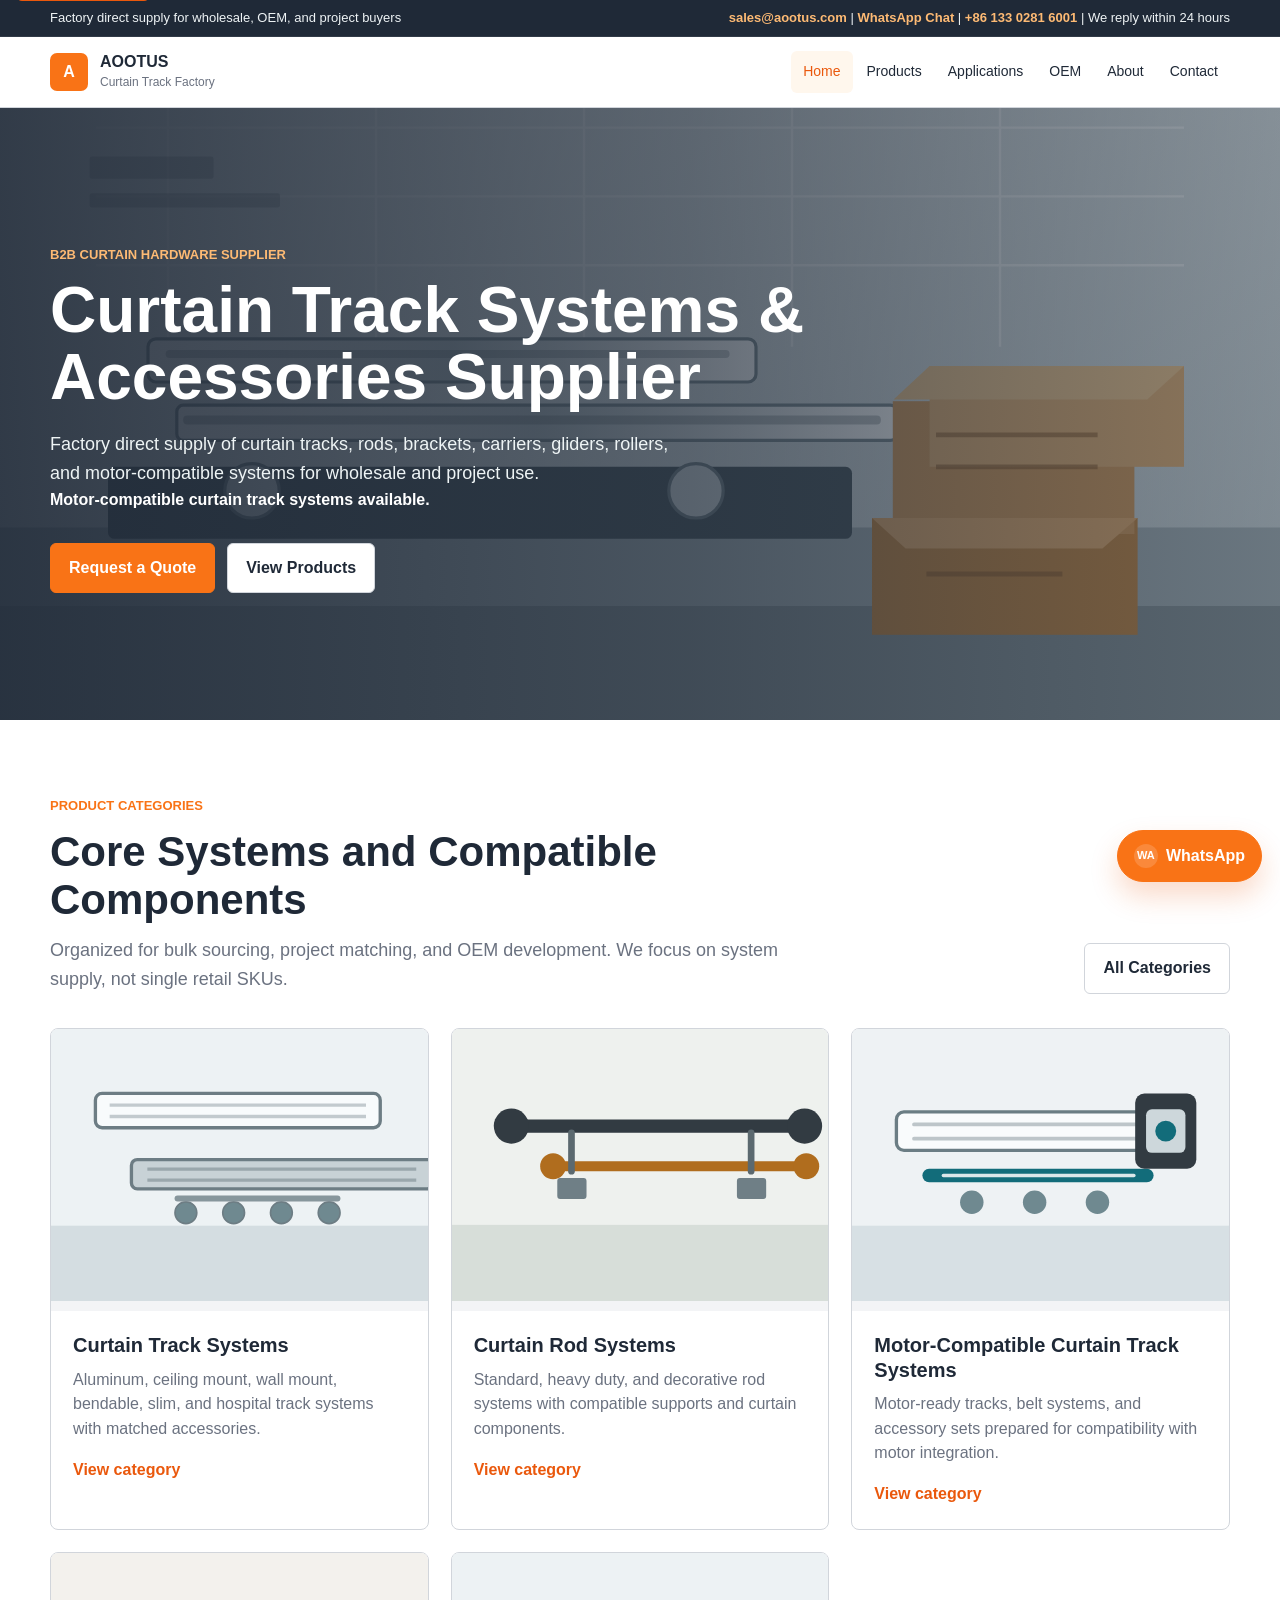
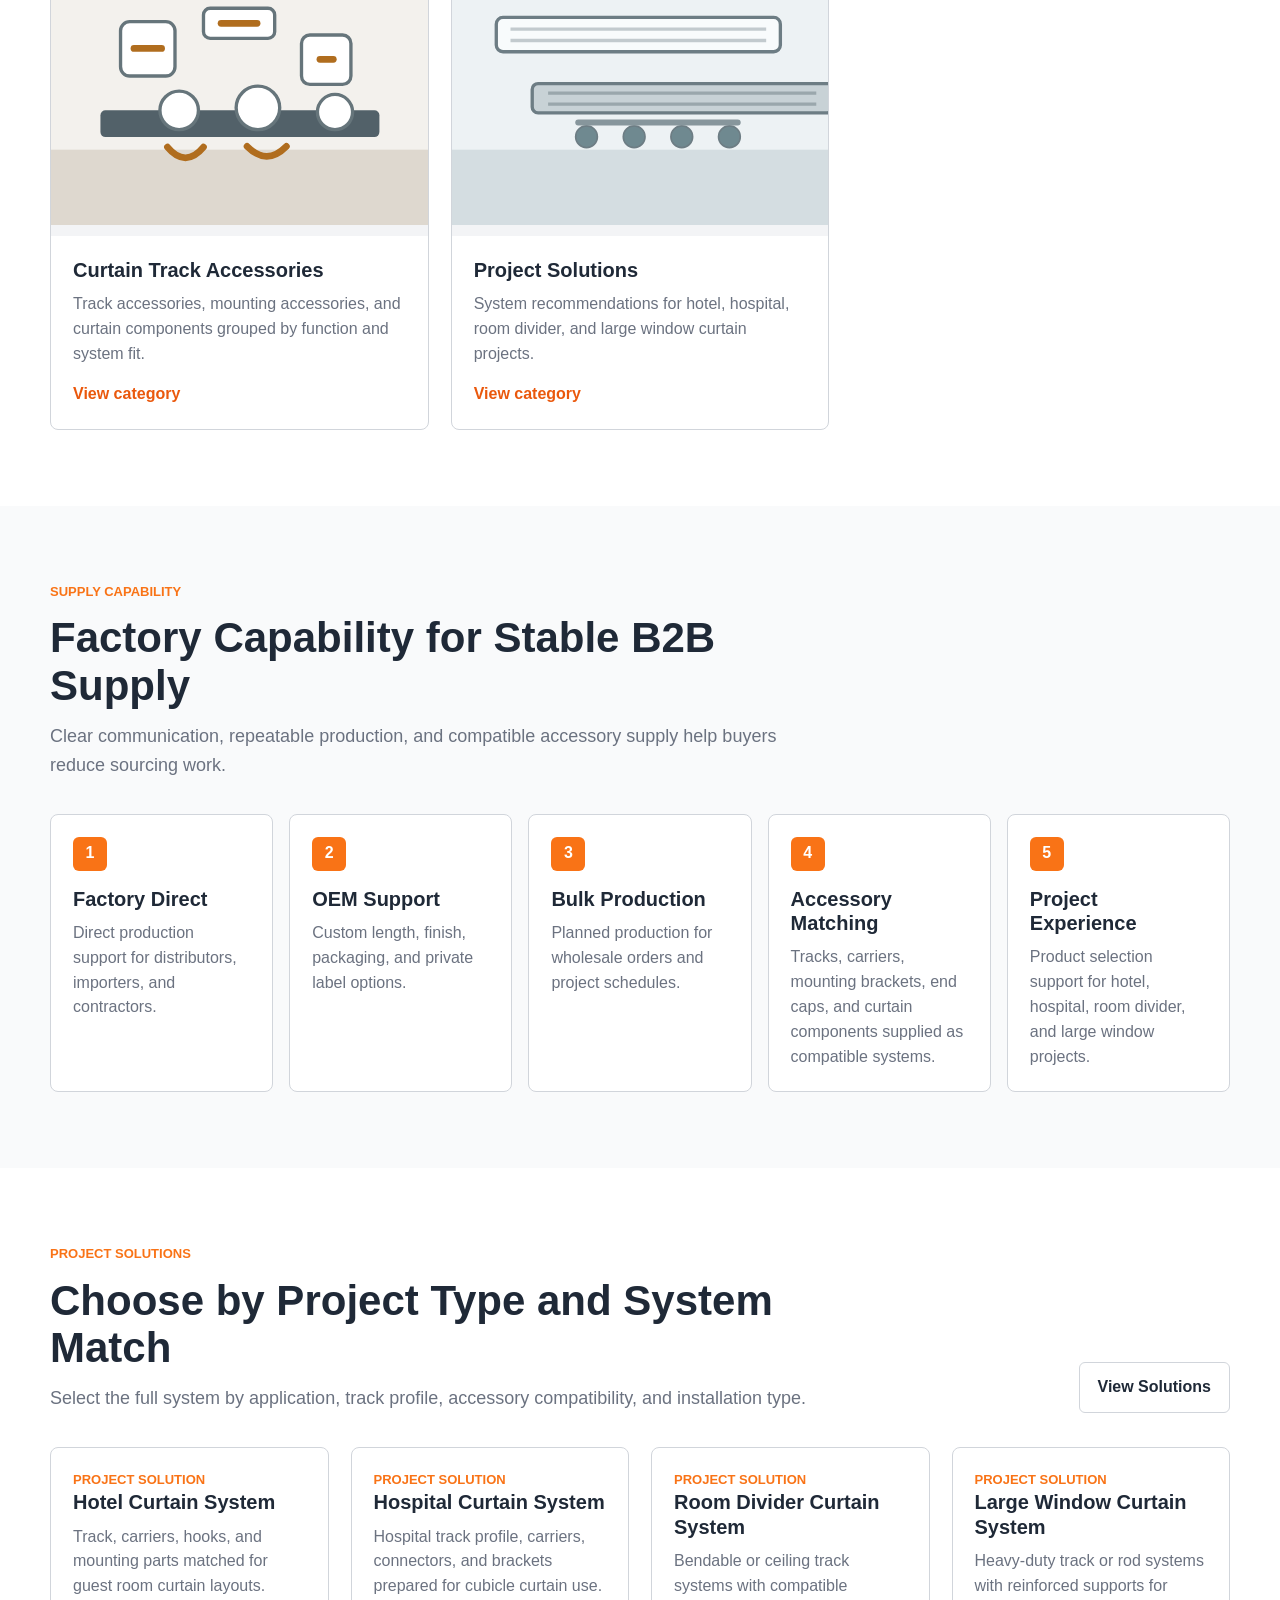
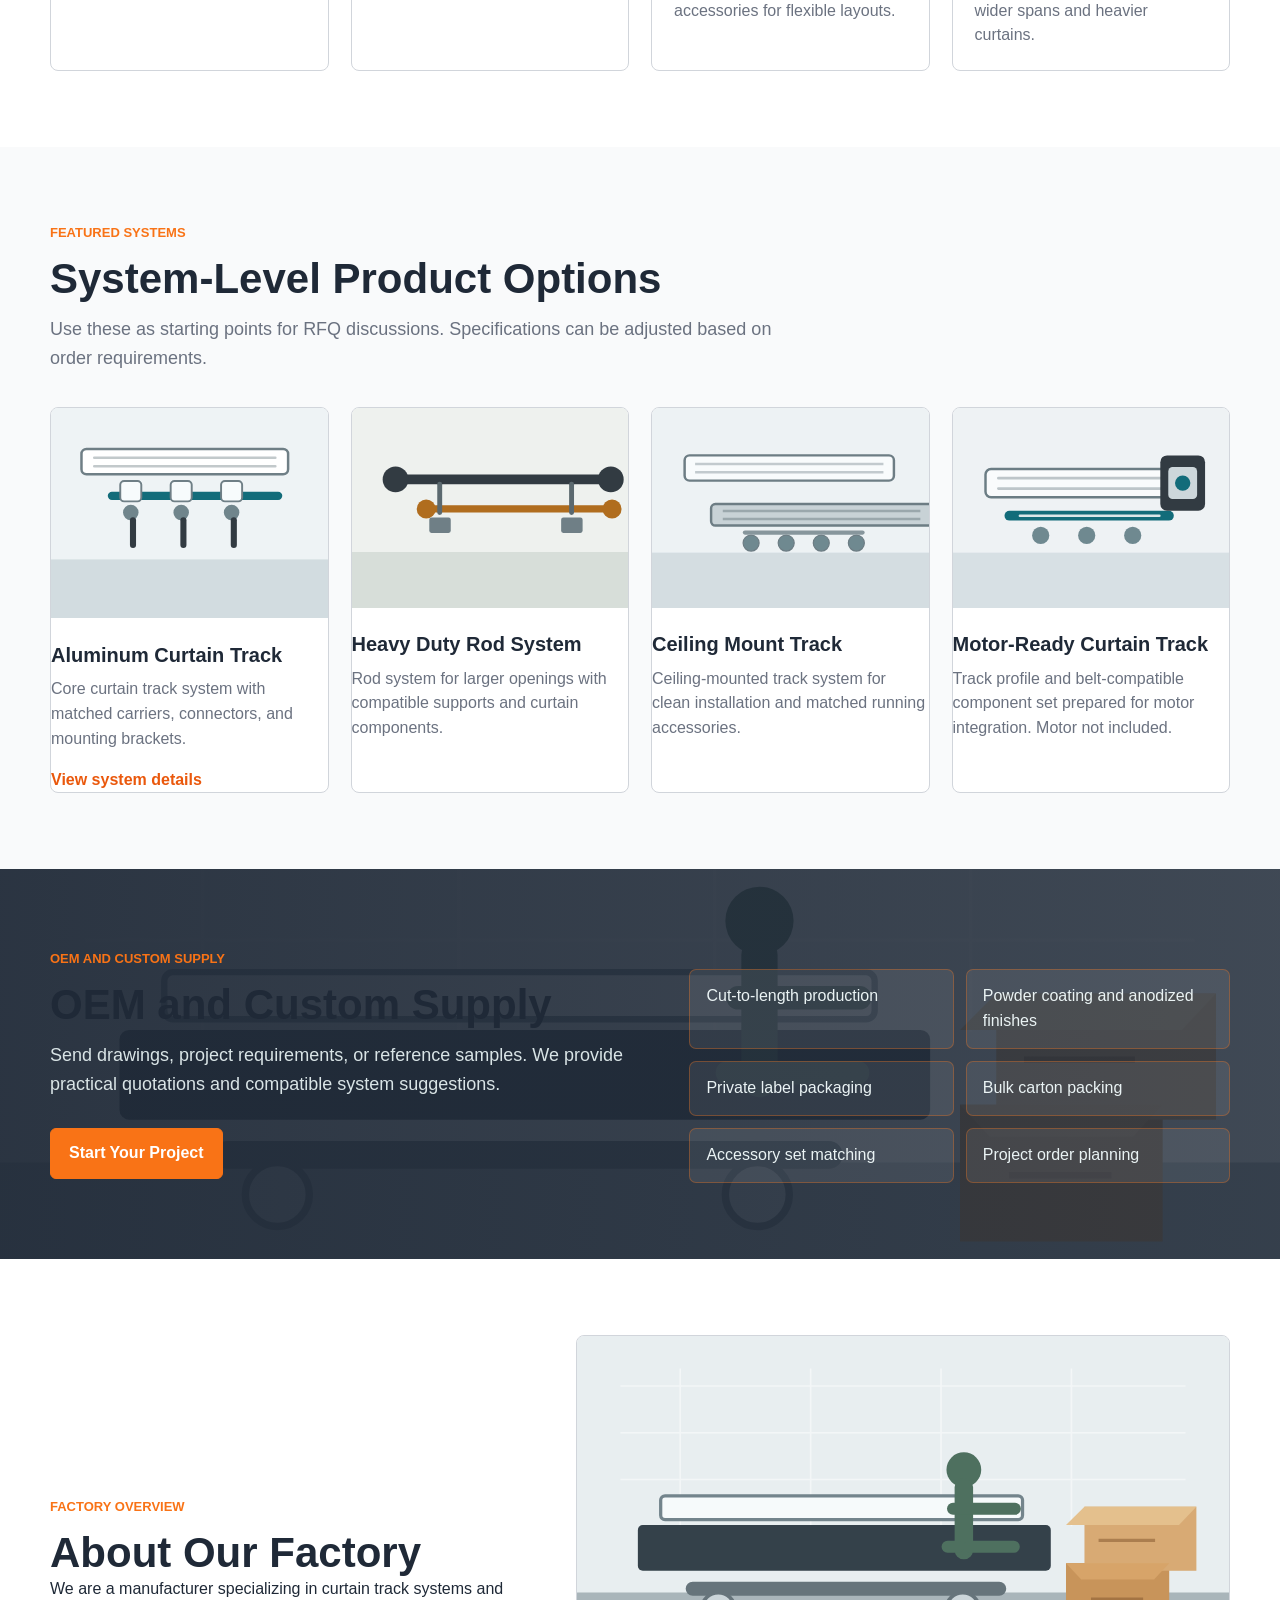
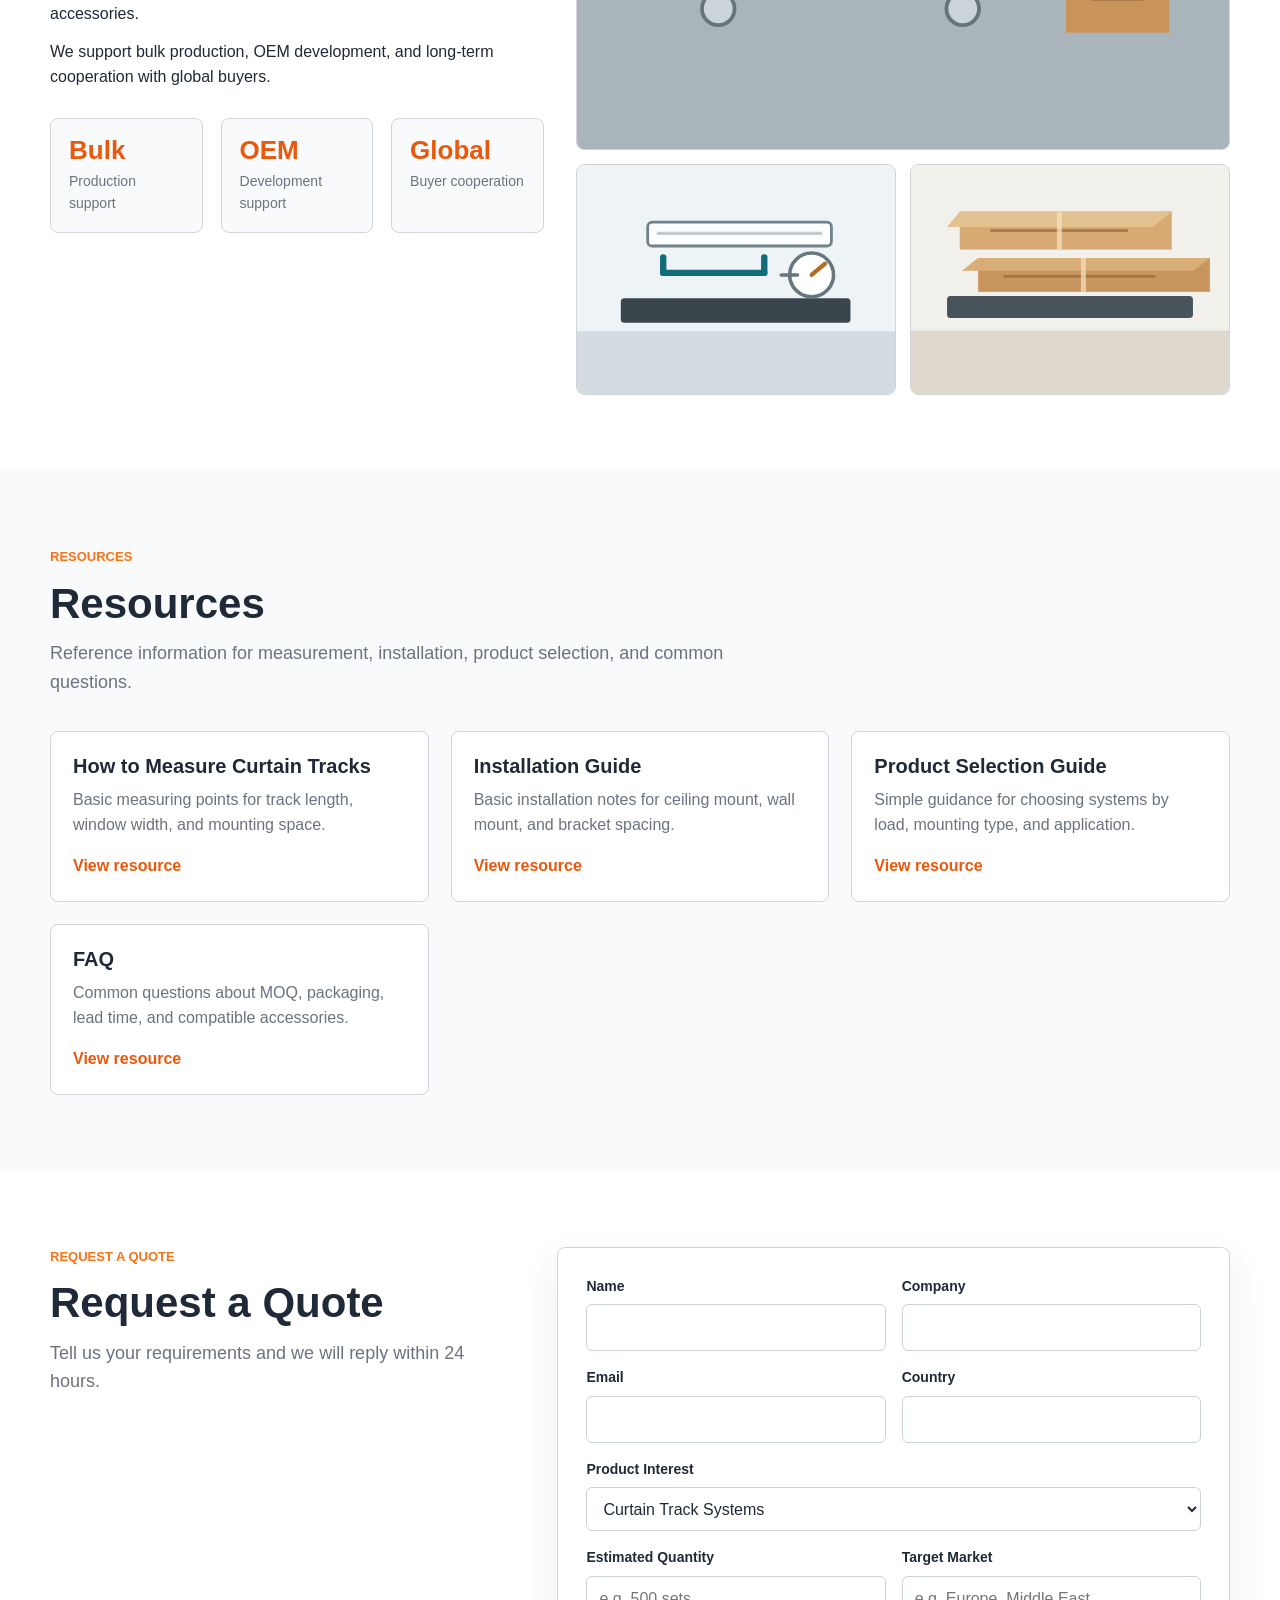
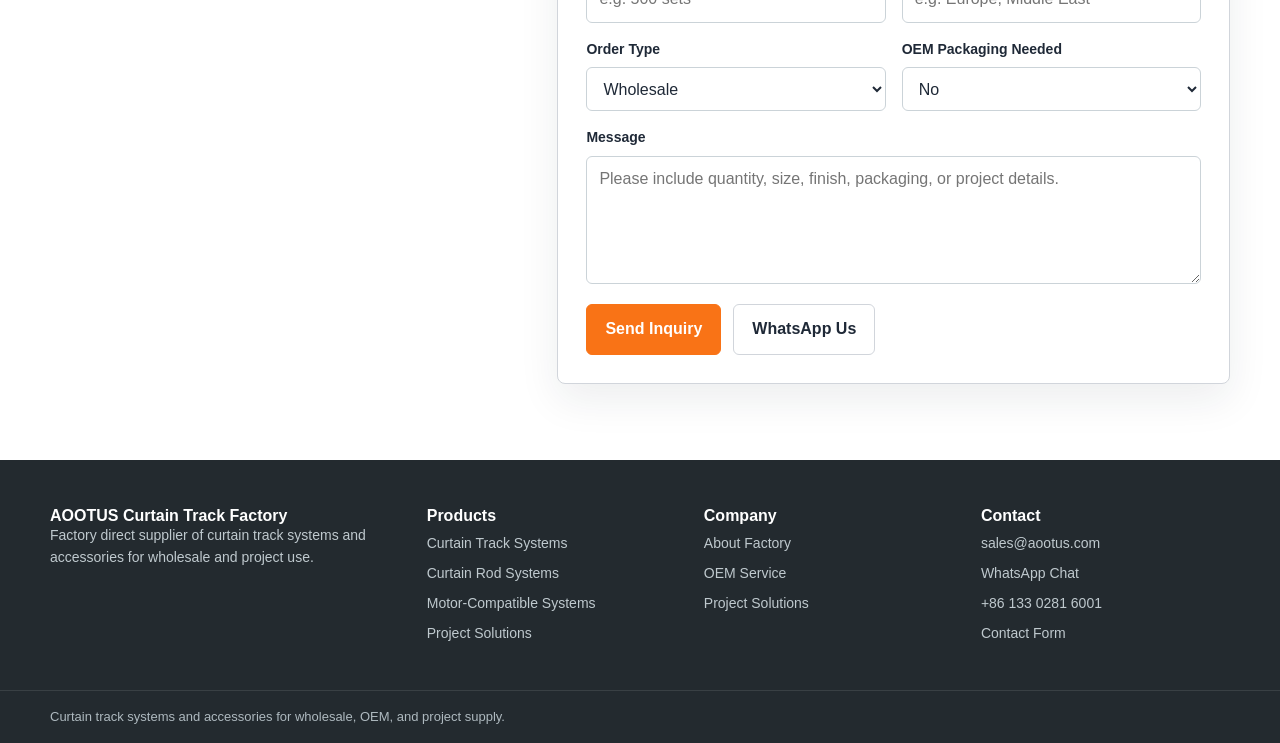
==== commit e2a1125f: "Add files via upload contacts update" ====
--- a/index.html
+++ b/index.html
@@ -12,7 +12,7 @@
     <div class="topbar">
       <div class="topbar__inner">
         <span>Factory direct supply for wholesale, OEM, and project buyers</span>
-        <span>Email: Your Email Here | WhatsApp: Your WhatsApp Here</span>
+        <span class="topbar__contact"><a href="mailto:sales@aootus.com">sales@aootus.com</a> | <a href="https://wa.me/8613302816001?text=Hello%20I%20am%20interested%20in%20your%20curtain%20track%20systems" target="_blank" rel="noreferrer">WhatsApp Chat</a> | <a href="tel:+8613302816001">+86 133 0281 6001</a> | <span class="topbar__trust">We reply within 24 hours</span></span>
       </div>
     </div>
     <header class="site-header">
@@ -49,7 +49,7 @@
             <p class="hero__lead">Factory direct supply of curtain tracks, rods, brackets, carriers, gliders, rollers, and motor-compatible systems for wholesale and project use.</p>
             <p><strong>Motor-compatible curtain track systems available.</strong></p>
             <div class="hero__actions">
-              <a class="button" href="#inquiry">Request a Quote</a>
+              <a class="button" href="https://wa.me/8613302816001?text=Hello%20I%20am%20interested%20in%20your%20curtain%20track%20systems" target="_blank" rel="noreferrer">Request a Quote</a>
               <a class="button button--secondary" href="products.html">View Products</a>
             </div>
           </div>
@@ -381,7 +381,7 @@
             </div>
             <div class="form-actions">
               <button class="button" type="submit">Send Inquiry</button>
-              <a class="button button--outline" href="#">WhatsApp Us</a>
+              <a class="button button--outline" href="https://wa.me/8613302816001?text=Hello%20I%20am%20interested%20in%20your%20curtain%20track%20systems" target="_blank" rel="noreferrer">WhatsApp Us</a>
             </div>
           </form>
         </div>
@@ -409,8 +409,9 @@
         </div>
         <div>
           <h3>Contact</h3>
-          <a href="#">Your Email Here</a>
-          <a href="#">Your WhatsApp Here</a>
+          <a href="mailto:sales@aootus.com">sales@aootus.com</a>
+          <a href="https://wa.me/8613302816001?text=Hello%20I%20am%20interested%20in%20your%20curtain%20track%20systems" target="_blank" rel="noreferrer">WhatsApp Chat</a>
+          <a href="tel:+8613302816001">+86 133 0281 6001</a>
           <a href="contact.html">Contact Form</a>
         </div>
       </div>
@@ -418,6 +419,7 @@
         <div class="container">Curtain track systems and accessories for wholesale, OEM, and project supply.</div>
       </div>
     </footer>
+    <a class="floating-whatsapp" href="https://wa.me/8613302816001?text=Hello%20I%20am%20interested%20in%20your%20curtain%20track%20systems" target="_blank" rel="noreferrer">WhatsApp</a>
     <script src="script.js"></script>
   </body>
 </html>
--- a/styles.css
+++ b/styles.css
@@ -66,6 +66,24 @@
   color: #eef3f5;
   background: var(--steel);
   border-bottom: 1px solid rgba(255, 255, 255, 0.08);
+}
+
+.topbar a {
+  color: #fdba74;
+  font-weight: 700;
+}
+
+.topbar a:hover,
+.topbar a:focus {
+  color: var(--paper);
+}
+
+.topbar__contact {
+  color: #eef3f5;
+}
+
+.topbar__trust {
+  color: #eef3f5;
 }
 
 .topbar__inner,
@@ -821,6 +839,42 @@
   color: #fdba74;
 }
 
+.floating-whatsapp {
+  position: fixed;
+  right: 18px;
+  bottom: 18px;
+  z-index: 25;
+  display: inline-flex;
+  align-items: center;
+  gap: 8px;
+  min-height: 52px;
+  padding: 0 16px;
+  color: var(--paper);
+  font-weight: 700;
+  background: var(--accent);
+  border: 1px solid var(--accent);
+  border-radius: 999px;
+  box-shadow: 0 14px 28px rgba(234, 88, 12, 0.22);
+}
+
+.floating-whatsapp::before {
+  content: "WA";
+  display: inline-flex;
+  align-items: center;
+  justify-content: center;
+  width: 24px;
+  height: 24px;
+  background: rgba(255, 255, 255, 0.16);
+  border-radius: 999px;
+  font-size: 11px;
+}
+
+.floating-whatsapp:hover,
+.floating-whatsapp:focus {
+  background: var(--accent-dark);
+  border-color: var(--accent-dark);
+}
+
 .footer-bottom {
   padding: 16px 0;
   color: #aeb9bf;
@@ -976,4 +1030,11 @@
     overflow-x: auto;
     white-space: nowrap;
   }
-}
+
+  .floating-whatsapp {
+    right: 14px;
+    bottom: 14px;
+    min-height: 48px;
+    padding: 0 14px;
+  }
+}
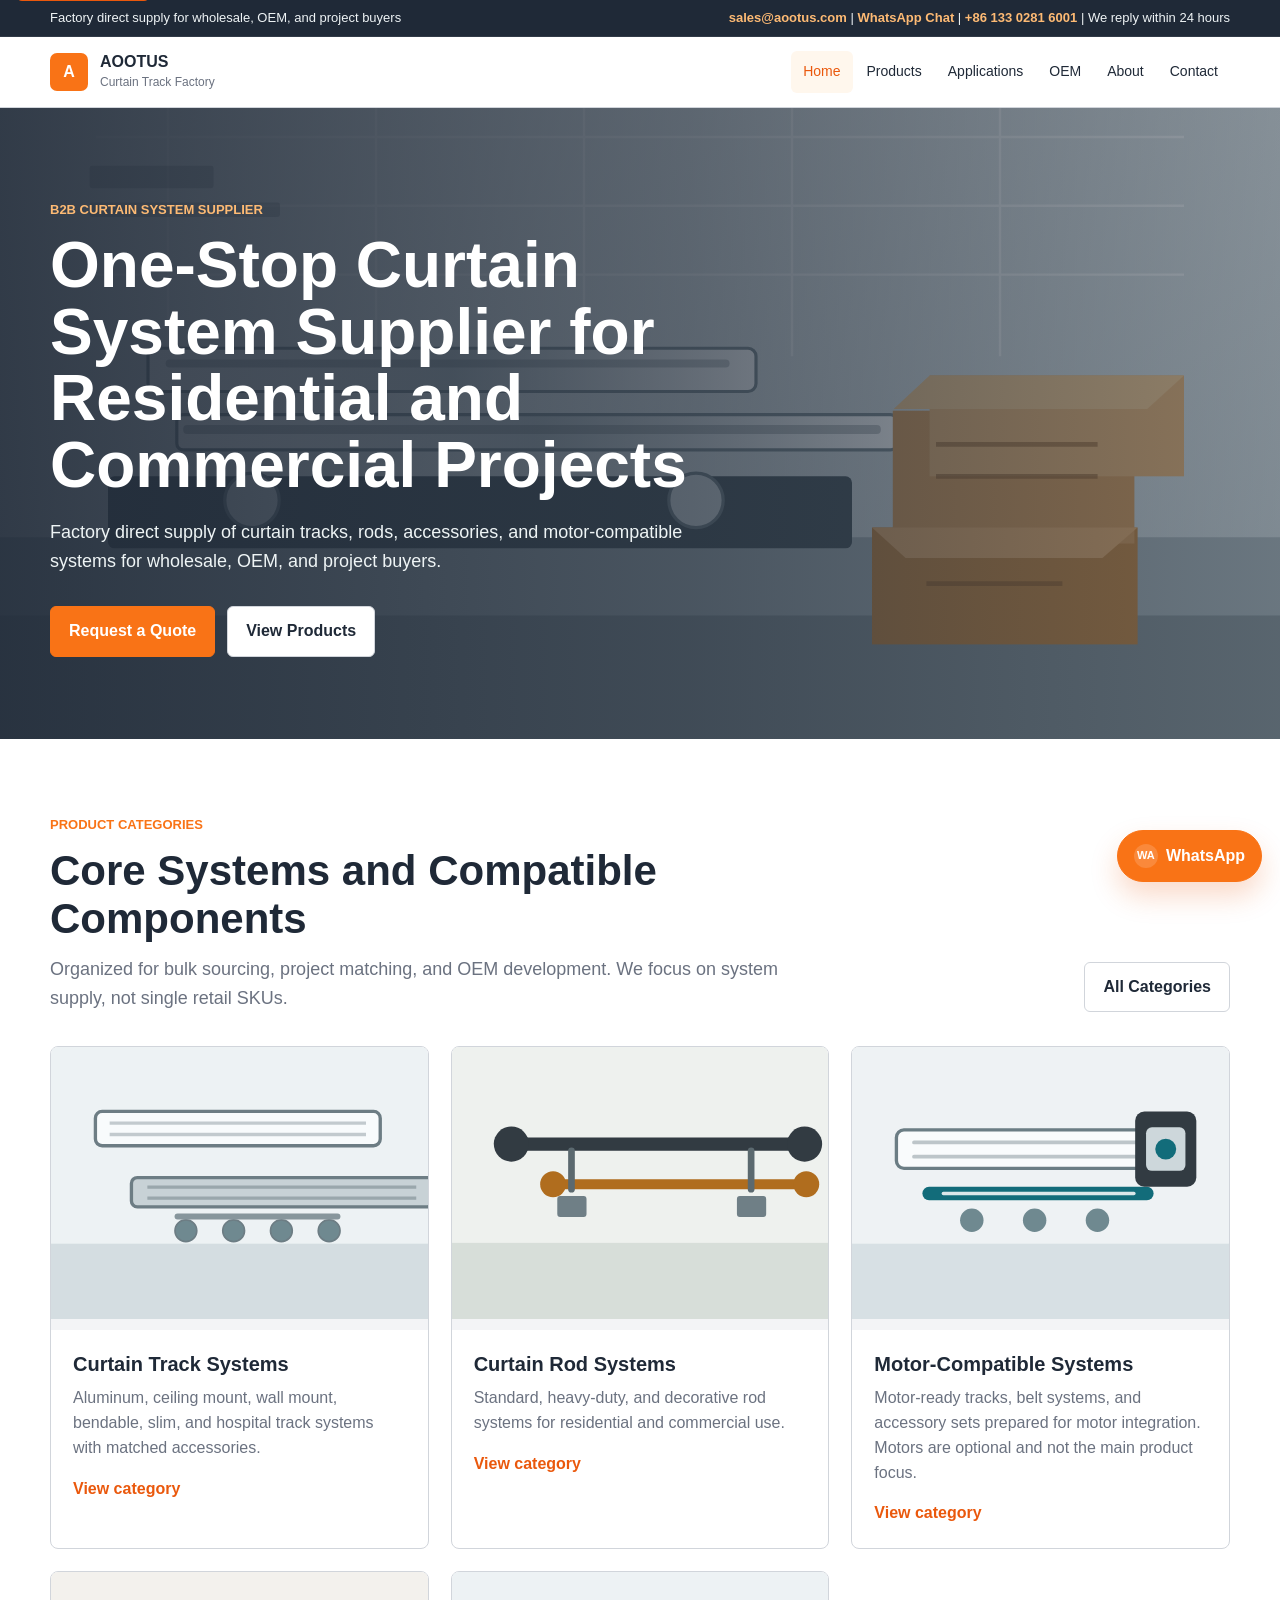
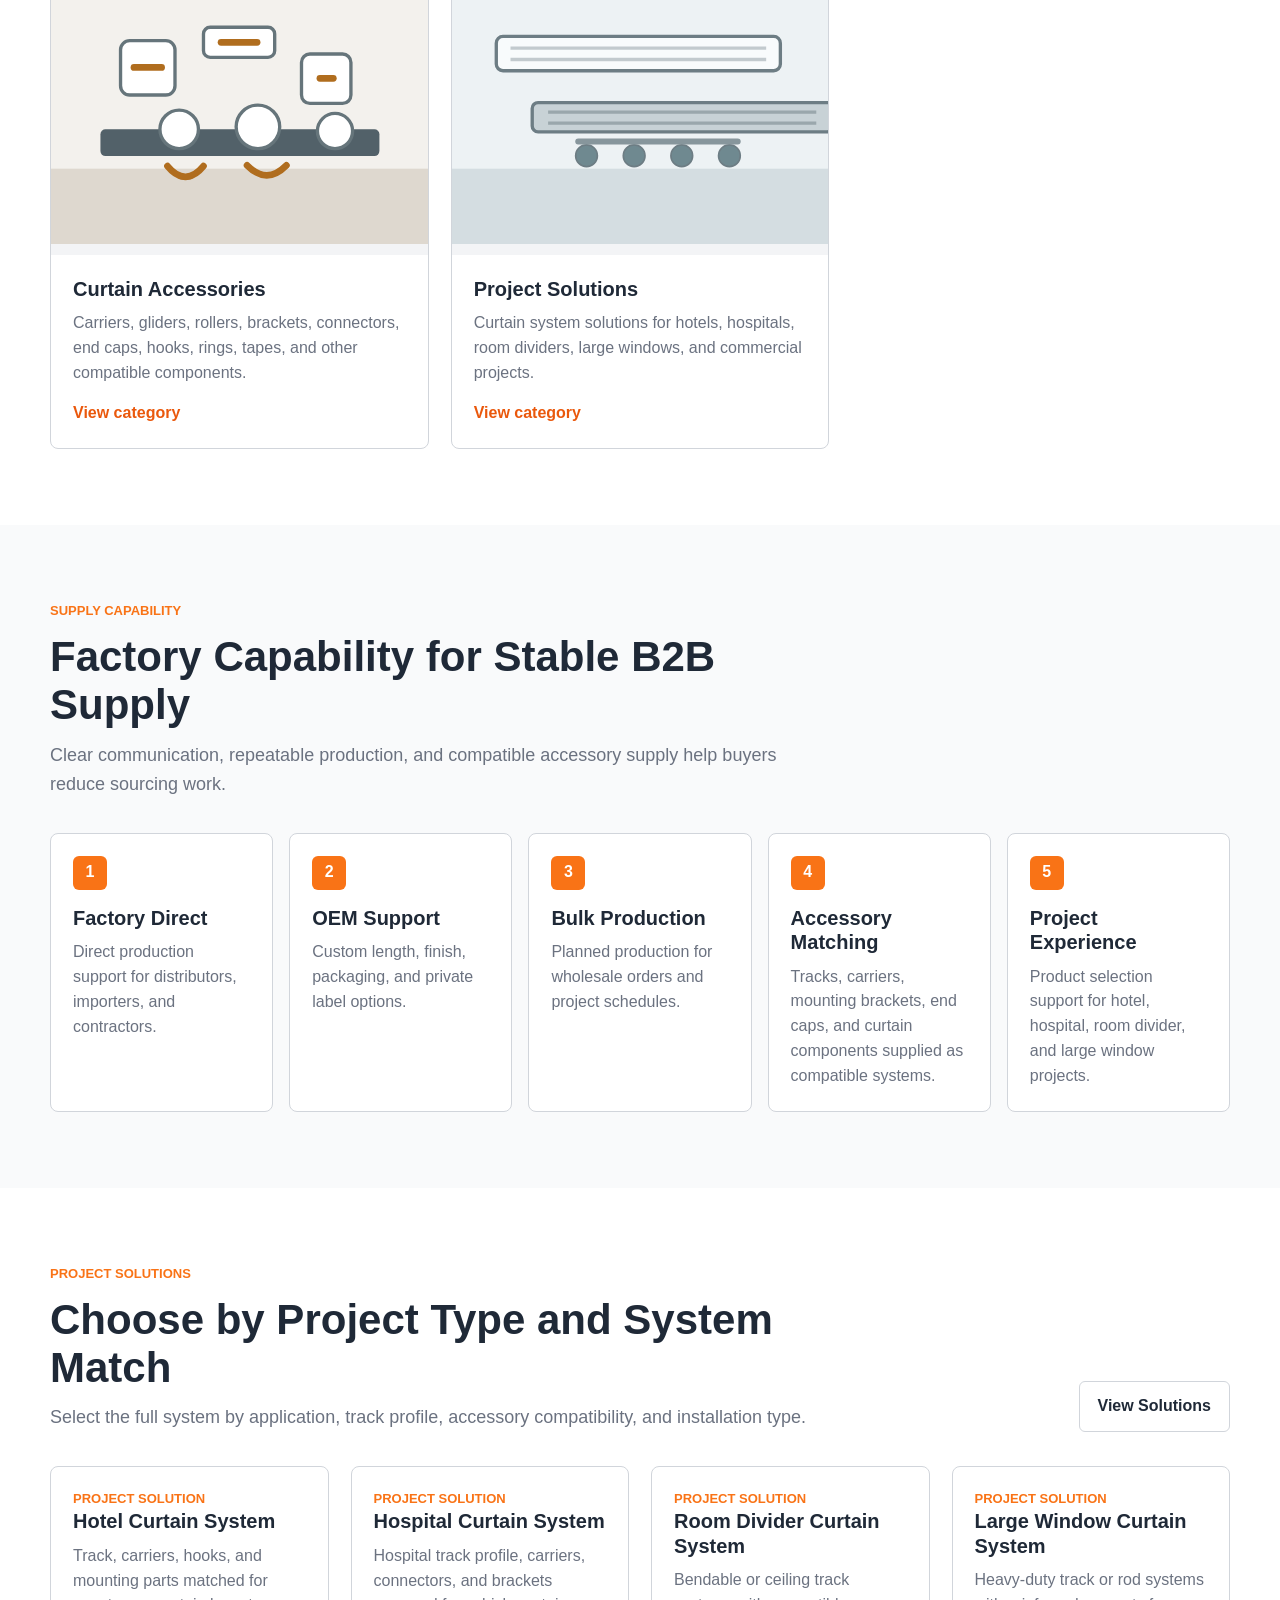
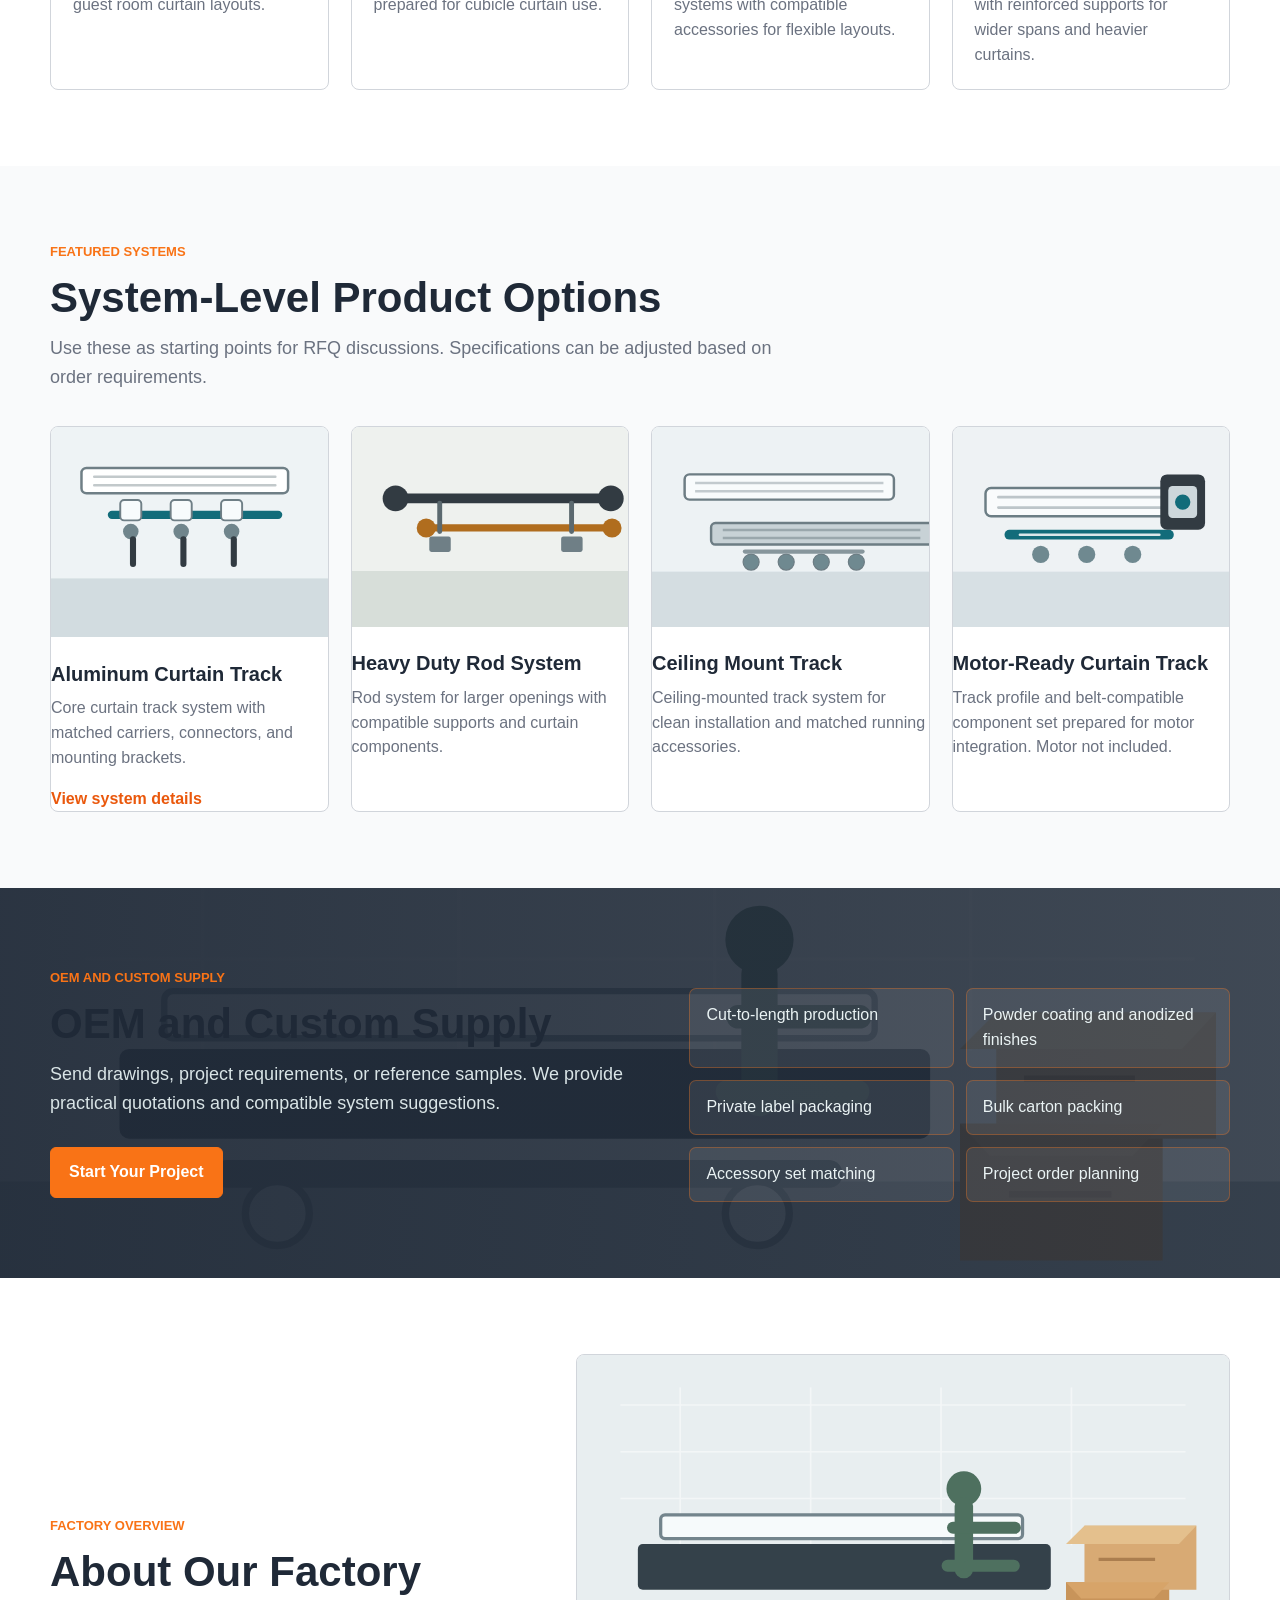
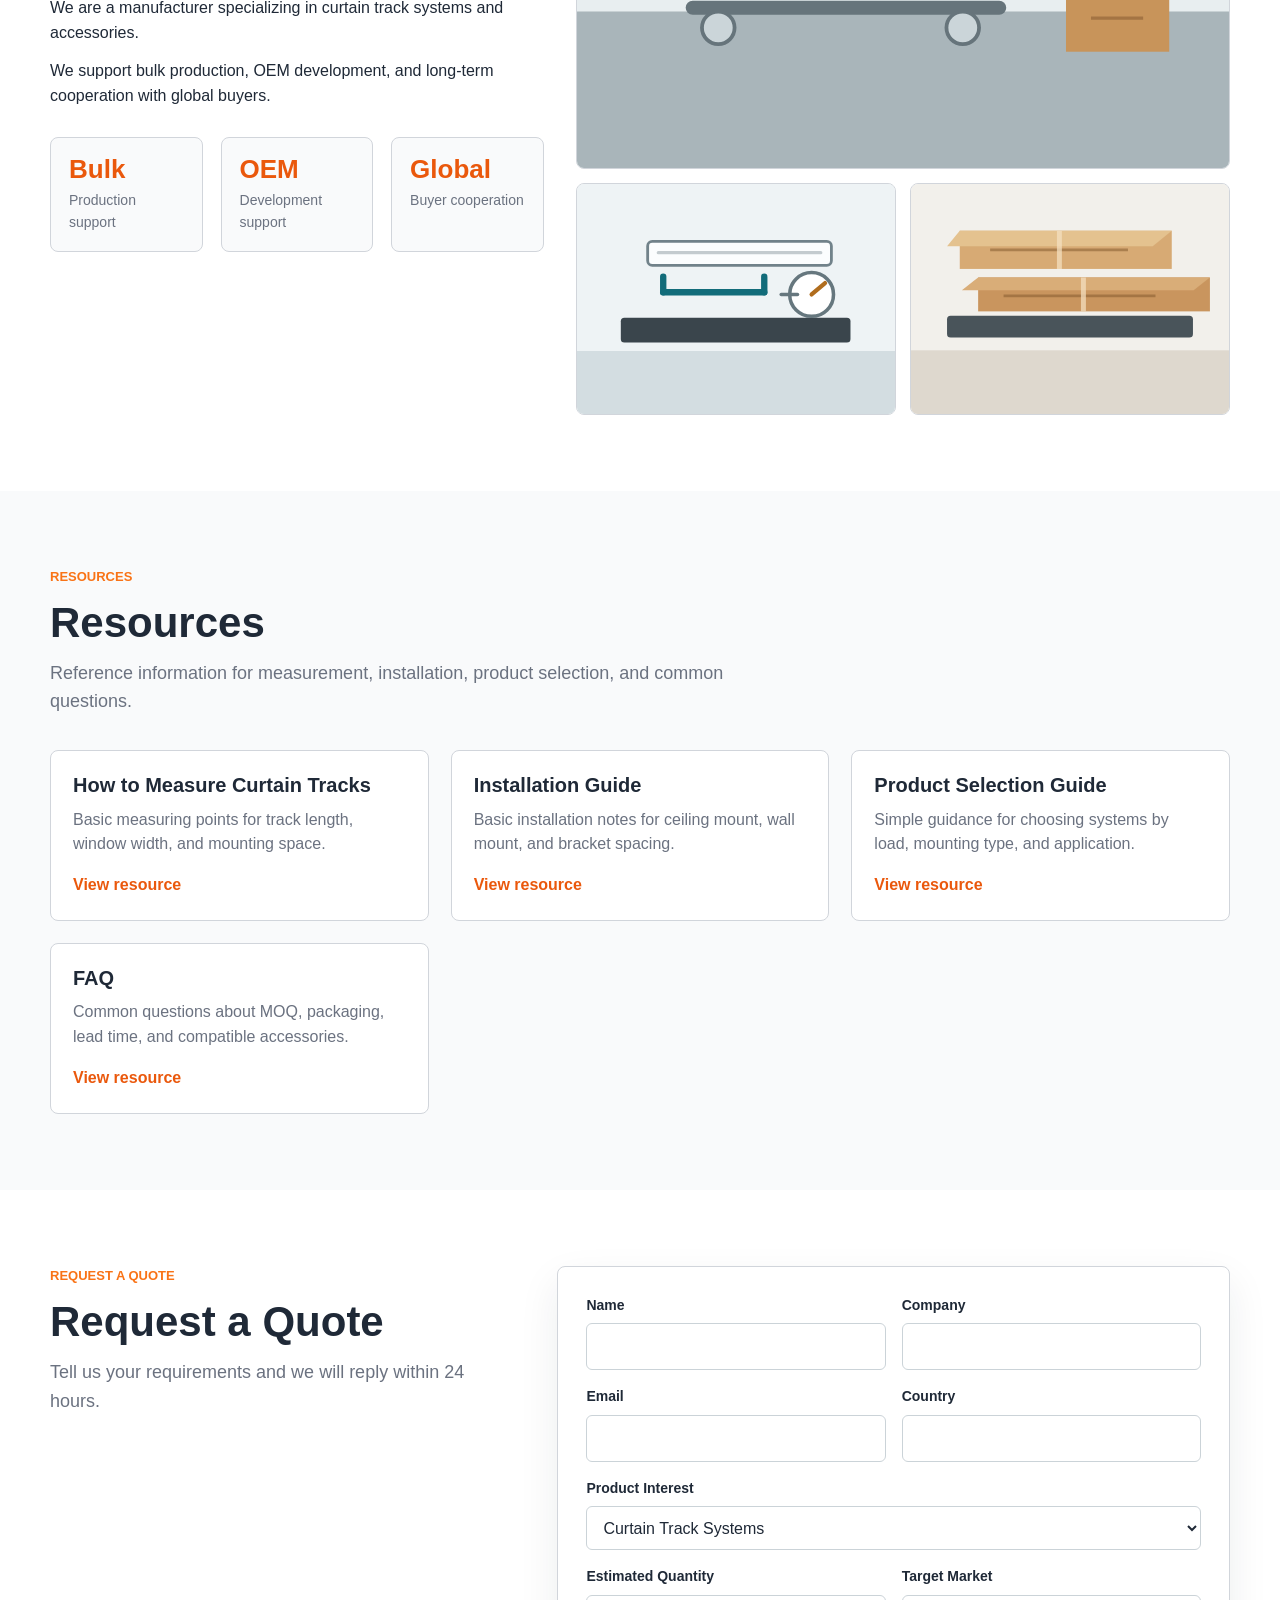
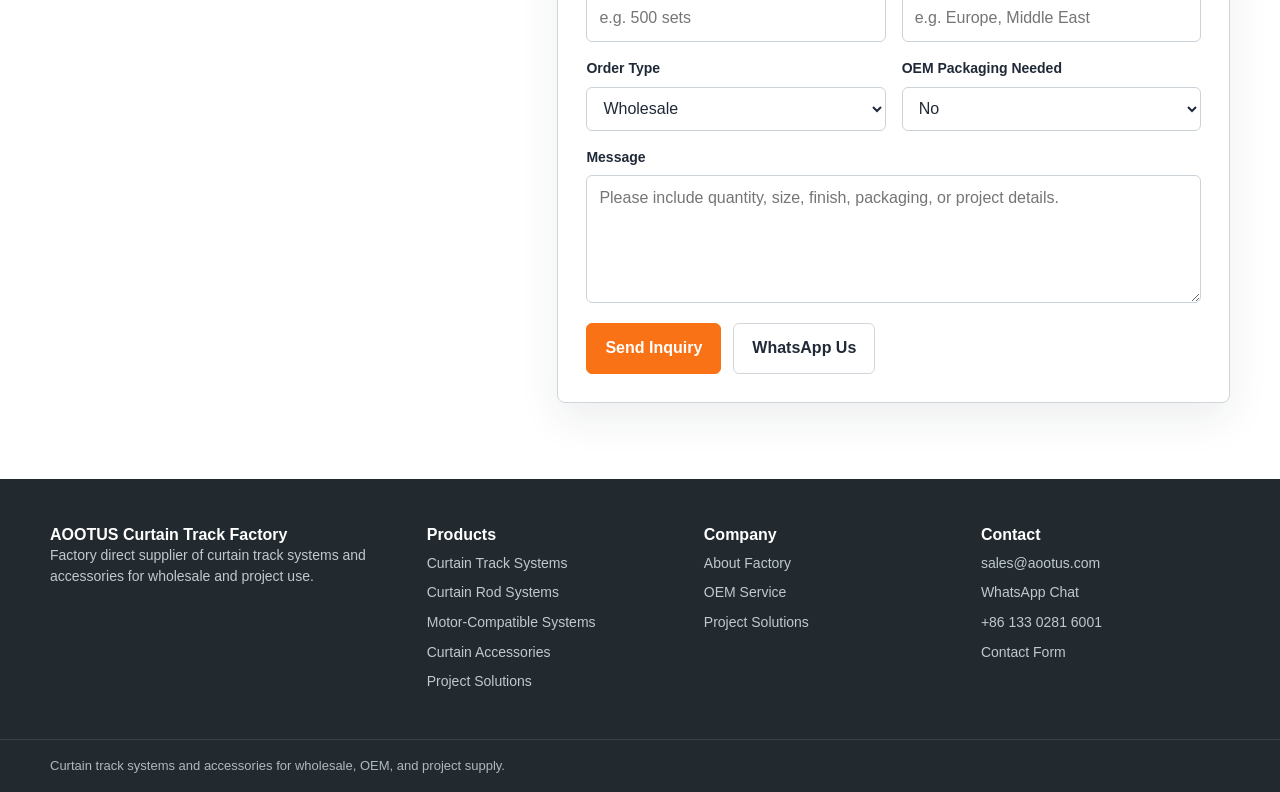
==== commit b48e4c9a: "Add files via upload categories update" ====
--- a/index.html
+++ b/index.html
@@ -44,10 +44,9 @@
       <section class="hero">
         <div class="container">
           <div class="hero__content">
-            <p class="eyebrow">B2B Curtain Hardware Supplier</p>
-            <h1>Curtain Track Systems &amp; Accessories Supplier</h1>
-            <p class="hero__lead">Factory direct supply of curtain tracks, rods, brackets, carriers, gliders, rollers, and motor-compatible systems for wholesale and project use.</p>
-            <p><strong>Motor-compatible curtain track systems available.</strong></p>
+            <p class="eyebrow">B2B CURTAIN SYSTEM SUPPLIER</p>
+            <h1>One-Stop Curtain System Supplier for Residential and Commercial Projects</h1>
+            <p class="hero__lead">Factory direct supply of curtain tracks, rods, accessories, and motor-compatible systems for wholesale, OEM, and project buyers.</p>
             <div class="hero__actions">
               <a class="button" href="https://wa.me/8613302816001?text=Hello%20I%20am%20interested%20in%20your%20curtain%20track%20systems" target="_blank" rel="noreferrer">Request a Quote</a>
               <a class="button button--secondary" href="products.html">View Products</a>
@@ -79,23 +78,23 @@
               <span class="category-card__image"><img src="assets/cat-rods.svg" alt="Metal curtain rods with supports"></span>
               <span class="category-card__body">
                 <h3>Curtain Rod Systems</h3>
-                <p>Standard, heavy duty, and decorative rod systems with compatible supports and curtain components.</p>
+                <p>Standard, heavy-duty, and decorative rod systems for residential and commercial use.</p>
                 <span class="card-link">View category</span>
               </span>
             </a>
             <a class="category-card" href="products.html#motor-compatible">
               <span class="category-card__image"><img src="assets/cat-motor-compatible.svg" alt="Motor-compatible curtain track system"></span>
               <span class="category-card__body">
-                <h3>Motor-Compatible Curtain Track Systems</h3>
-                <p>Motor-ready tracks, belt systems, and accessory sets prepared for compatibility with motor integration.</p>
+                <h3>Motor-Compatible Systems</h3>
+                <p>Motor-ready tracks, belt systems, and accessory sets prepared for motor integration. Motors are optional and not the main product focus.</p>
                 <span class="card-link">View category</span>
               </span>
             </a>
             <a class="category-card" href="products.html#accessories">
               <span class="category-card__image"><img src="assets/cat-accessories.svg" alt="Curtain track accessories and components"></span>
               <span class="category-card__body">
-                <h3>Curtain Track Accessories</h3>
-                <p>Track accessories, mounting accessories, and curtain components grouped by function and system fit.</p>
+                <h3>Curtain Accessories</h3>
+                <p>Carriers, gliders, rollers, brackets, connectors, end caps, hooks, rings, tapes, and other compatible components.</p>
                 <span class="card-link">View category</span>
               </span>
             </a>
@@ -103,7 +102,7 @@
               <span class="category-card__image"><img src="assets/cat-track.svg" alt="Project curtain system solutions"></span>
               <span class="category-card__body">
                 <h3>Project Solutions</h3>
-                <p>System recommendations for hotel, hospital, room divider, and large window curtain projects.</p>
+                <p>Curtain system solutions for hotels, hospitals, room dividers, large windows, and commercial projects.</p>
                 <span class="card-link">View category</span>
               </span>
             </a>
@@ -345,8 +344,8 @@
                 <select id="interest" name="interest">
                   <option>Curtain Track Systems</option>
                   <option>Curtain Rod Systems</option>
-                  <option>Motor-Compatible Curtain Track Systems</option>
-                  <option>Curtain Track Accessories</option>
+                  <option>Motor-Compatible Systems</option>
+                  <option>Curtain Accessories</option>
                   <option>Project Solutions</option>
                 </select>
               </div>
@@ -399,6 +398,7 @@
           <a href="products.html#tracks">Curtain Track Systems</a>
           <a href="products.html#rods">Curtain Rod Systems</a>
           <a href="products.html#motor-compatible">Motor-Compatible Systems</a>
+          <a href="products.html#accessories">Curtain Accessories</a>
           <a href="products.html#project-solutions">Project Solutions</a>
         </div>
         <div>
